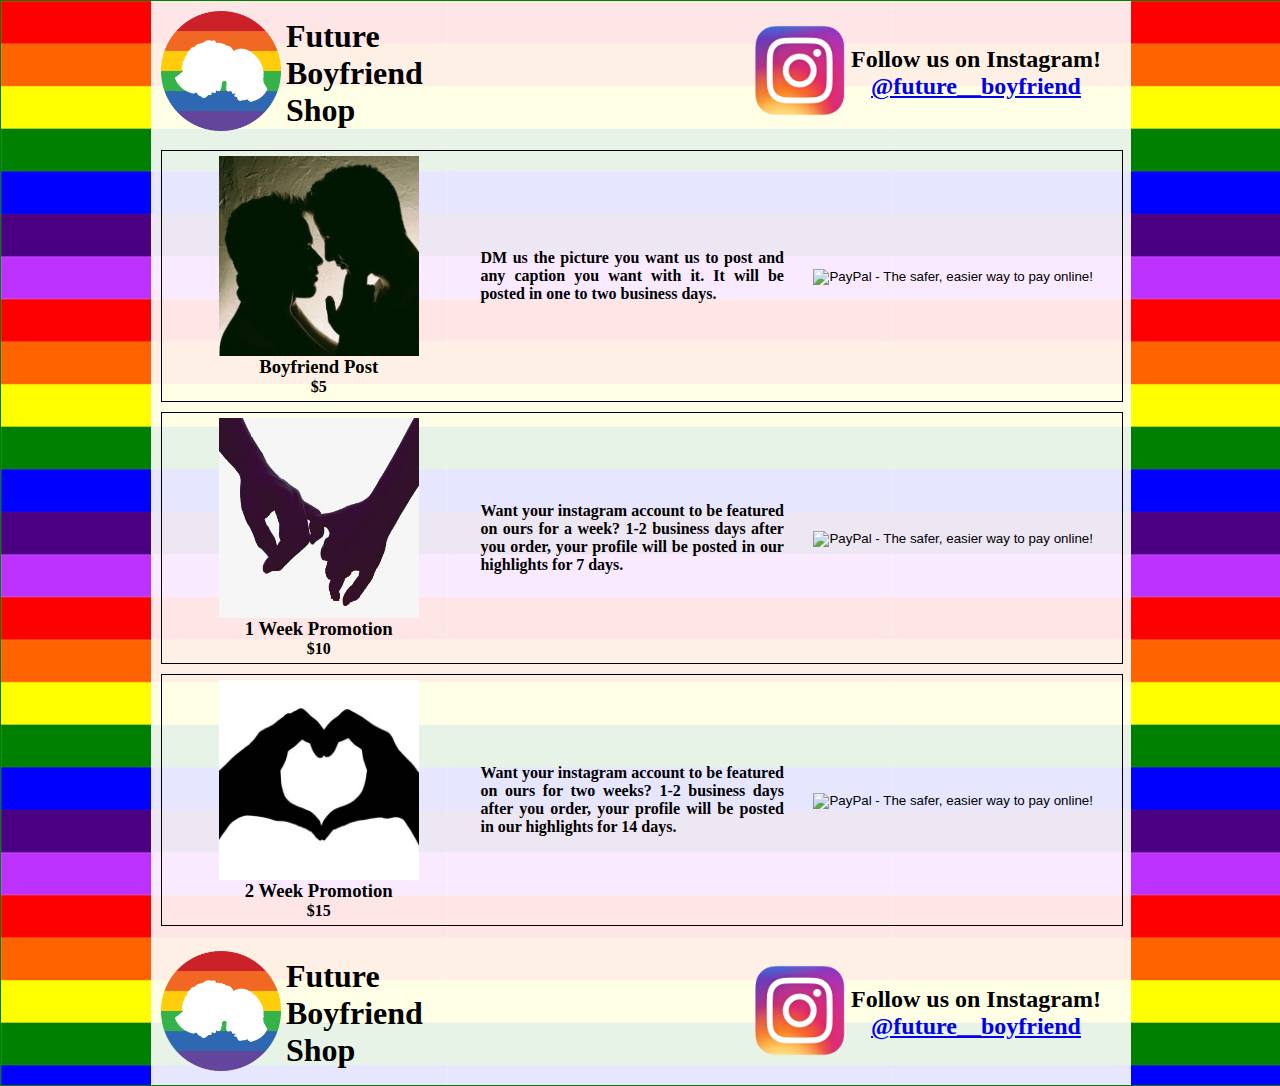
==== index.html @ 8904870a "Add files via upload" ====
<!DOCTYPE HTML>
<html>
<head>
  <meta name="viewport" content="width=device-width, initial-scale=1">
  <script src="js/jquery-3.3.1.min.js"></script>
  <script src="js/script.js"></script>
  <link href="css/style.css" rel="stylesheet" type="text/css">
</head>
<body>
  <div id="main">
    <div id="container">
      <div class="header">
        <div class="logoContainer">
          <div>
            <img id="logo" src="css/img/gaylogo1.png">
          </div>
          <div class="text">
            <h1>Future</h1>
            <h1>Boyfriend</h1>
            <h1>Shop</h1>
          </div>
        </div>
        <div class="insta">
          <div>
            <a href="https://www.instagram.com/future__boyfriend/" target="_blank"><img id="insta" src="css/img/insta.png"></a>
          </div>
          <div>
            <h2>Follow us on Instagram!</h2>
            <h2><a href="https://www.instagram.com/future__boyfriend/" target="_blank">@future__boyfriend</a></h2>
          </div>
        </div>
      </div>
      <div id="store">
        <div class="item">
          <div class="left">
            <img class="bfPost" src="css/img/BoyfriendPost.jpg">
            <h3>Boyfriend Post</h3>
            <h4>$5</h4>
          </div>
          <div class="center">
            <h4>DM us the picture you want us to post and
                any caption you want with it. It will be posted in
                one to two business days.</h4>
          </div>
          <div class="right">
            <form action="https://www.paypal.com/cgi-bin/webscr" method="post" target="_top">
            <input type="hidden" name="cmd" value="_s-xclick">
            <input type="hidden" name="hosted_button_id" value="JUU59DPKSRH52">
            <input type="image" src="https://www.paypalobjects.com/en_US/i/btn/btn_buynowCC_LG.gif" border="0" name="submit" alt="PayPal - The safer, easier way to pay online!">
            <img alt="" border="0" src="https://www.paypalobjects.com/en_US/i/scr/pixel.gif" width="1" height="1">
            </form>
          </div>
        </div>
        <div class="item">
          <div class="left">
            <img class="bfPost" src="css/img/hands.jpg">
            <h3>1 Week Promotion</h3>
            <h4>$10</h4>
          </div>
          <div class="center">
            <h4>Want your instagram account to be featured on ours
            for a week? 1-2 business days after you order, your profile will be posted in our highlights for 7 days.</h4>
          </div>
          <div class="right">
            <form action="https://www.paypal.com/cgi-bin/webscr" method="post" target="_top">
            <input type="hidden" name="cmd" value="_s-xclick">
            <input type="hidden" name="hosted_button_id" value="3KZLHXZ75WAME">
            <input type="image" src="https://www.paypalobjects.com/en_US/i/btn/btn_buynowCC_LG.gif" border="0" name="submit" alt="PayPal - The safer, easier way to pay online!">
            <img alt="" border="0" src="https://www.paypalobjects.com/en_US/i/scr/pixel.gif" width="1" height="1">
            </form>
          </div>
        </div>
        <div class="item">
          <div class="left">
            <img class="bfPost" src="css/img/heart.jpg">
            <h3>2 Week Promotion</h3>
            <h4>$15</h4>
          </div>
          <div class="center">
            <h4>Want your instagram account to be featured on ours
            for two weeks? 1-2 business days after you order, your profile will be posted in our highlights for 14 days.</h4>
          </div>
          <div class="right">
            <form action="https://www.paypal.com/cgi-bin/webscr" method="post" target="_top">
            <input type="hidden" name="cmd" value="_s-xclick">
            <input type="hidden" name="hosted_button_id" value="VEH8HWB7N42ZJ">
            <input type="image" src="https://www.paypalobjects.com/en_US/i/btn/btn_buynowCC_LG.gif" border="0" name="submit" alt="PayPal - The safer, easier way to pay online!">
            <img alt="" border="0" src="https://www.paypalobjects.com/en_US/i/scr/pixel.gif" width="1" height="1">
            </form>
          </div>
        </div>
      </div>
      <div class="header">
        <div class="logoContainer">
          <div>
            <img id="logo" src="css/img/gaylogo1.png">
          </div>
          <div class="text">
            <h1>Future</h1>
            <h1>Boyfriend</h1>
            <h1>Shop</h1>
          </div>
        </div>
        <div class="insta">
          <div>
            <a href="https://www.instagram.com/future__boyfriend/" target="_blank"><img id="insta" src="css/img/insta.png"></a>
          </div>
          <div>
            <h2>Follow us on Instagram!</h2>
            <h2><a href="https://www.instagram.com/future__boyfriend/" target="_blank">@future__boyfriend</a></h2>
          </div>
        </div>
      </div>
    </div>
  </div>
</body>
</html>
---- css/style.css ----
body {
  margin: 0px;
}

#main {
  width: 100%;
  border: 1px solid green;
  background: url("img/smallRainbow.png") repeat;
  display: flex;
  justify-content: center;
  align-items: center;
}

#mobile {
  display: none;
}

#container {
  width: 75%;
  display: flex;
  justify-content: center;
  align-items: center;
  flex-direction: column;
  padding: 10px;
  background-color: rgba(255, 255, 255, 0.90);
  height: 100%;
}

#logo {
  width: 120px;
  height: 120px;
}

#insta {
  width:100px;
  height:100px;
}

#store {
  margin-top: 30px;
  margin: 10px;
  width: 100%;
  padding: 5px;
}

.bfPost {
  width: 200px;
  height: 200px;
}

.header {
  display: flex;
  flex-direction: row;
  justify-content: space-between;
  align-items: center;
  width: 100%;
}

.logoContainer {
  display: flex;
  justify-content: left;
  align-items: center;
}

.text {
  display: flex;
  flex-direction: column;
  font-family: "Arial Black";
}

.text h1 {
  margin: 0;
  margin-left: 5px;
}

.insta {
  display: flex;
  justify-content: center;
  align-items: center;
  margin-right: 20px;
}

.insta div {
  display: flex;
  flex-direction: column;
  justify-content: center;
  align-items: center;
}

.insta div h2 {
  margin: 0;
}

.item {
  width: 99%;
  border: 1px solid black;
  display: flex;
  justify-content: space-around;
  align-items: center;
  flex-direction: row;
  padding: 5px;
  margin-bottom: 10px;
}

.left, .center, .right {
  width: 33%;
  margin: 10px;
}

.left {
  display: flex;
  flex-direction: column;
  justify-content: center;
  align-items: center;
  margin:0;
  text-align: center;
}

.center {
  display: flex;
  text-align: justify;
}

.right {
  display: flex;
  justify-content: center;
  align-items: center;
}

h1, h2, h3, h4 {
  margin: 0;
}

@media (max-width: 815px) {
  #mobile {display: none;}
  #desktop {display: flex;}
  .header {
    flex-direction: column;
  }
  .bfPost {
    width:100px;
    height:100px;
  }

  .center {
    text-align: center;
  }
}

@media (max-width: 570px) {
  #mobile {display: none;}
  #desktop {display: flex;}
  .item {
    flex-direction: column;
  }
}

@media (max-width: 430px) {
  #mobile {display: none;}
  #desktop {display: flex;}
  #logo {
    width: 70px;
    height: 70px;
  }
  #insta {
    width: 50px;
    height: 50px;
  }
  h1 {
    font-size: 18px;
  }
  h2 {
    font-size: 16px;
  }
}

@media (max-width: 320px) {
}
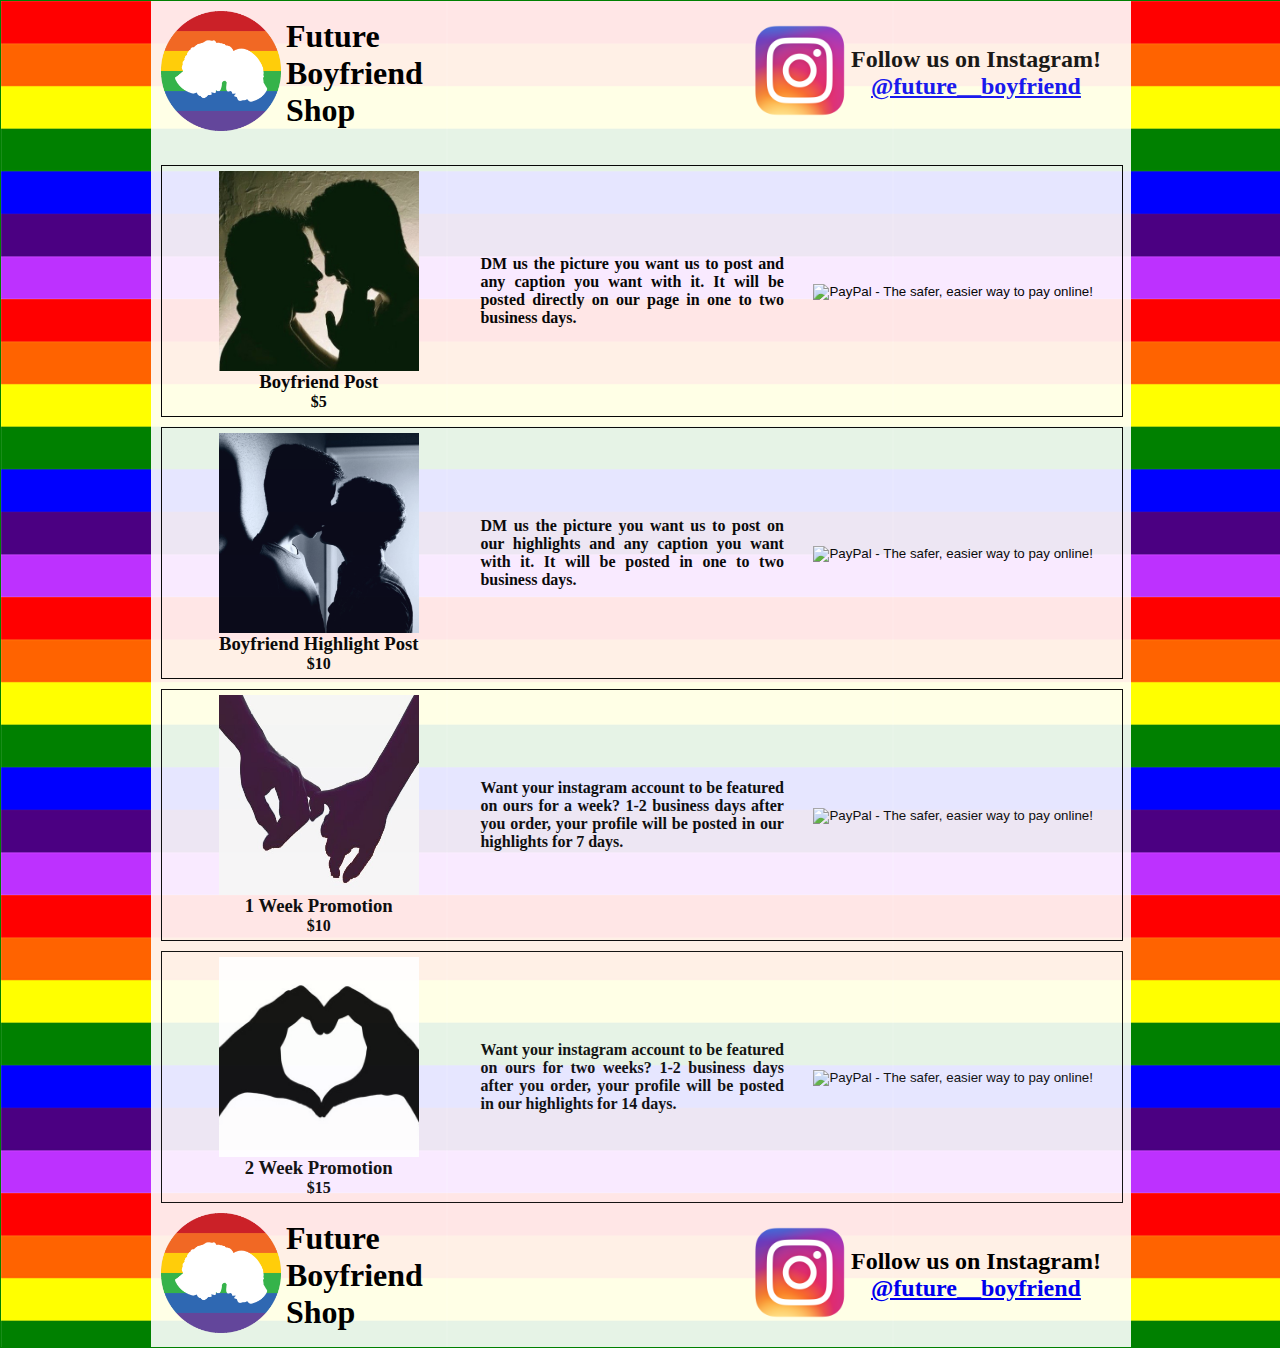
==== commit afd9d540: "Add files via upload" ====
--- a/index.html
+++ b/index.html
@@ -12,9 +12,9 @@
       <div class="header">
         <div class="logoContainer">
           <div>
-            <img id="logo" src="css/img/gaylogo1.png">
+            <img id="logo" class="hidden" src="css/img/gaylogo1.png">
           </div>
-          <div class="text">
+          <div class="text hidden">
             <h1>Future</h1>
             <h1>Boyfriend</h1>
             <h1>Shop</h1>
@@ -22,16 +22,16 @@
         </div>
         <div class="insta">
           <div>
-            <a href="https://www.instagram.com/future__boyfriend/" target="_blank"><img id="insta" src="css/img/insta.png"></a>
+            <a href="https://www.instagram.com/future__boyfriend/" target="_blank"><img id="insta" class="hidden" src="css/img/insta.png"></a>
           </div>
           <div>
-            <h2>Follow us on Instagram!</h2>
-            <h2><a href="https://www.instagram.com/future__boyfriend/" target="_blank">@future__boyfriend</a></h2>
+            <h2 id="follow" class="hidden">Follow us on Instagram!<br>
+              <a href="https://www.instagram.com/future__boyfriend/" target="_blank">@future__boyfriend</a></h2>
           </div>
         </div>
       </div>
       <div id="store">
-        <div class="item">
+        <div class="item a">
           <div class="left">
             <img class="bfPost" src="css/img/BoyfriendPost.jpg">
             <h3>Boyfriend Post</h3>
@@ -39,11 +39,11 @@
           </div>
           <div class="center">
             <h4>DM us the picture you want us to post and
-                any caption you want with it. It will be posted in
+                any caption you want with it. It will be posted directly on our page in
                 one to two business days.</h4>
           </div>
           <div class="right">
-            <form action="https://www.paypal.com/cgi-bin/webscr" method="post" target="_top">
+            <form id="a" action="https://www.paypal.com/cgi-bin/webscr" method="post" target="_top _blank">
             <input type="hidden" name="cmd" value="_s-xclick">
             <input type="hidden" name="hosted_button_id" value="JUU59DPKSRH52">
             <input type="image" src="https://www.paypalobjects.com/en_US/i/btn/btn_buynowCC_LG.gif" border="0" name="submit" alt="PayPal - The safer, easier way to pay online!">
@@ -51,7 +51,27 @@
             </form>
           </div>
         </div>
-        <div class="item">
+        <div class="item b">
+          <div class="left">
+            <img class="bfPost" src="css/img/BoyfriendHighlight.jpg">
+            <h3>Boyfriend Highlight Post</h3>
+            <h4>$10</h4>
+          </div>
+          <div class="center">
+            <h4>DM us the picture you want us to post on our highlights and
+                any caption you want with it. It will be posted in
+                one to two business days.</h4>
+          </div>
+          <div class="right">
+            <form id="b" action="https://www.paypal.com/cgi-bin/webscr" method="post" target="_top _blank">
+              <input type="hidden" name="cmd" value="_s-xclick">
+              <input type="hidden" name="hosted_button_id" value="PYPCPW6UT5YUL">
+              <input type="image" src="https://www.paypalobjects.com/en_US/i/btn/btn_buynowCC_LG.gif" border="0" name="submit" alt="PayPal - The safer, easier way to pay online!">
+              <img alt="" border="0" src="https://www.paypalobjects.com/en_US/i/scr/pixel.gif" width="1" height="1">
+            </form>
+          </div>
+        </div>
+        <div class="item c">
           <div class="left">
             <img class="bfPost" src="css/img/hands.jpg">
             <h3>1 Week Promotion</h3>
@@ -62,7 +82,7 @@
             for a week? 1-2 business days after you order, your profile will be posted in our highlights for 7 days.</h4>
           </div>
           <div class="right">
-            <form action="https://www.paypal.com/cgi-bin/webscr" method="post" target="_top">
+            <form id="c" action="https://www.paypal.com/cgi-bin/webscr" method="post" target="_top _blank">
             <input type="hidden" name="cmd" value="_s-xclick">
             <input type="hidden" name="hosted_button_id" value="3KZLHXZ75WAME">
             <input type="image" src="https://www.paypalobjects.com/en_US/i/btn/btn_buynowCC_LG.gif" border="0" name="submit" alt="PayPal - The safer, easier way to pay online!">
@@ -70,7 +90,7 @@
             </form>
           </div>
         </div>
-        <div class="item">
+        <div class="item d">
           <div class="left">
             <img class="bfPost" src="css/img/heart.jpg">
             <h3>2 Week Promotion</h3>
@@ -81,7 +101,7 @@
             for two weeks? 1-2 business days after you order, your profile will be posted in our highlights for 14 days.</h4>
           </div>
           <div class="right">
-            <form action="https://www.paypal.com/cgi-bin/webscr" method="post" target="_top">
+            <form id="d" action="https://www.paypal.com/cgi-bin/webscr" method="post" target="_top _blank">
             <input type="hidden" name="cmd" value="_s-xclick">
             <input type="hidden" name="hosted_button_id" value="VEH8HWB7N42ZJ">
             <input type="image" src="https://www.paypalobjects.com/en_US/i/btn/btn_buynowCC_LG.gif" border="0" name="submit" alt="PayPal - The safer, easier way to pay online!">
--- a/css/style.css
+++ b/css/style.css
@@ -38,9 +38,11 @@
 
 #store {
   margin-top: 30px;
-  margin: 10px;
   width: 100%;
-  padding: 5px;
+}
+
+#follow {
+  text-align: center;
 }
 
 .bfPost {
@@ -127,6 +129,10 @@
   align-items: center;
 }
 
+.hidden {
+  display: none;
+}
+
 h1, h2, h3, h4 {
   margin: 0;
 }
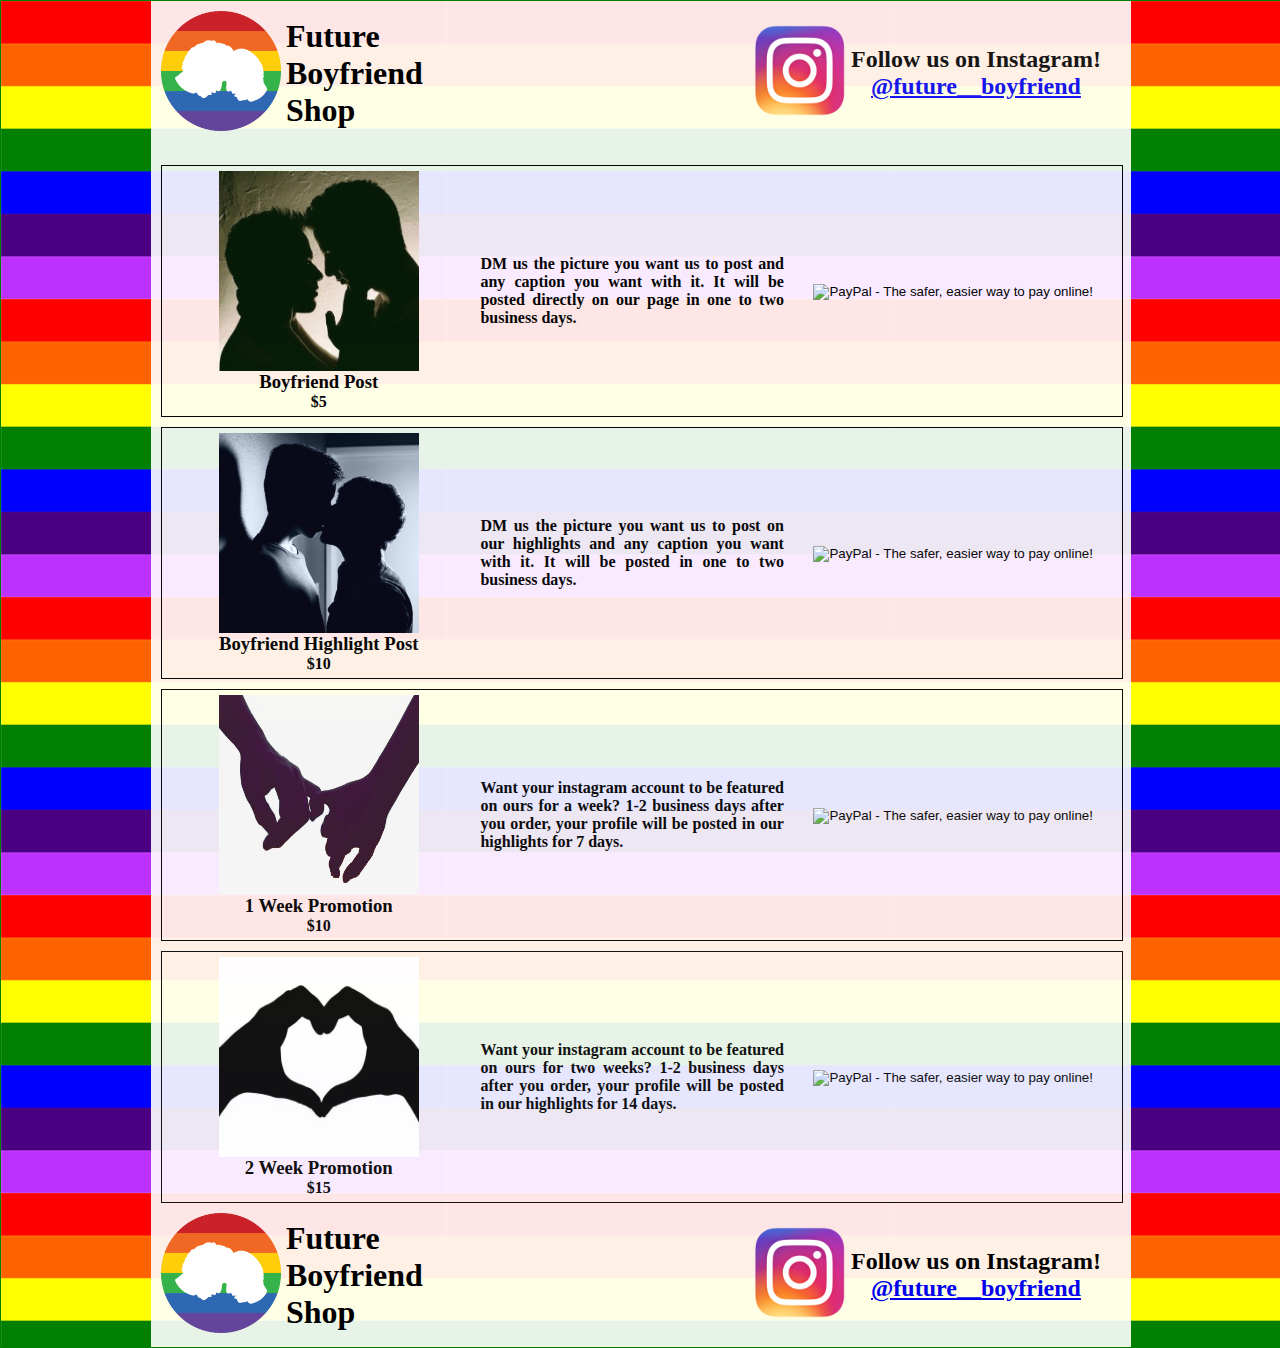
==== commit 5f8da06e: "Add files via upload" ====
--- a/index.html
+++ b/index.html
@@ -43,12 +43,19 @@
                 one to two business days.</h4>
           </div>
           <div class="right">
-            <form id="a" action="https://www.paypal.com/cgi-bin/webscr" method="post" target="_top _blank">
-            <input type="hidden" name="cmd" value="_s-xclick">
-            <input type="hidden" name="hosted_button_id" value="JUU59DPKSRH52">
-            <input type="image" src="https://www.paypalobjects.com/en_US/i/btn/btn_buynowCC_LG.gif" border="0" name="submit" alt="PayPal - The safer, easier way to pay online!">
-            <img alt="" border="0" src="https://www.paypalobjects.com/en_US/i/scr/pixel.gif" width="1" height="1">
-            </form>
+            <div class="other">
+              <form id="a" action="https://www.paypal.com/cgi-bin/webscr" method="post" target="_top _blank">
+              <input type="hidden" name="cmd" value="_s-xclick">
+              <input type="hidden" name="hosted_button_id" value="JUU59DPKSRH52">
+              <input type="image" src="https://www.paypalobjects.com/en_US/i/btn/btn_buynowCC_LG.gif" border="0" name="submit" alt="PayPal - The safer, easier way to pay online!">
+              <img alt="" border="0" src="https://www.paypalobjects.com/en_US/i/scr/pixel.gif" width="1" height="1">
+              </form>
+            </div>
+            <div class="safari hidden">
+              <a href="https://www.paypal.com/cgi-bin/webscr?cmd=_s-xclick&hosted_button_id=JUU59DPKSRH52" target="_blank">
+                <img src="https://www.paypalobjects.com/en_US/i/btn/btn_buynowCC_LG.gif" border="0" alt="PayPal - The safer, easier way to pay online!">
+              </a>
+            </div>
           </div>
         </div>
         <div class="item b">
@@ -69,6 +76,8 @@
               <input type="image" src="https://www.paypalobjects.com/en_US/i/btn/btn_buynowCC_LG.gif" border="0" name="submit" alt="PayPal - The safer, easier way to pay online!">
               <img alt="" border="0" src="https://www.paypalobjects.com/en_US/i/scr/pixel.gif" width="1" height="1">
             </form>
+            <div class="safari hidden">
+            </div>
           </div>
         </div>
         <div class="item c">
@@ -88,6 +97,8 @@
             <input type="image" src="https://www.paypalobjects.com/en_US/i/btn/btn_buynowCC_LG.gif" border="0" name="submit" alt="PayPal - The safer, easier way to pay online!">
             <img alt="" border="0" src="https://www.paypalobjects.com/en_US/i/scr/pixel.gif" width="1" height="1">
             </form>
+            <div class="safari hidden">
+            </div>
           </div>
         </div>
         <div class="item d">
@@ -107,6 +118,8 @@
             <input type="image" src="https://www.paypalobjects.com/en_US/i/btn/btn_buynowCC_LG.gif" border="0" name="submit" alt="PayPal - The safer, easier way to pay online!">
             <img alt="" border="0" src="https://www.paypalobjects.com/en_US/i/scr/pixel.gif" width="1" height="1">
             </form>
+            <div class="safari hidden">
+            </div>
           </div>
         </div>
       </div>
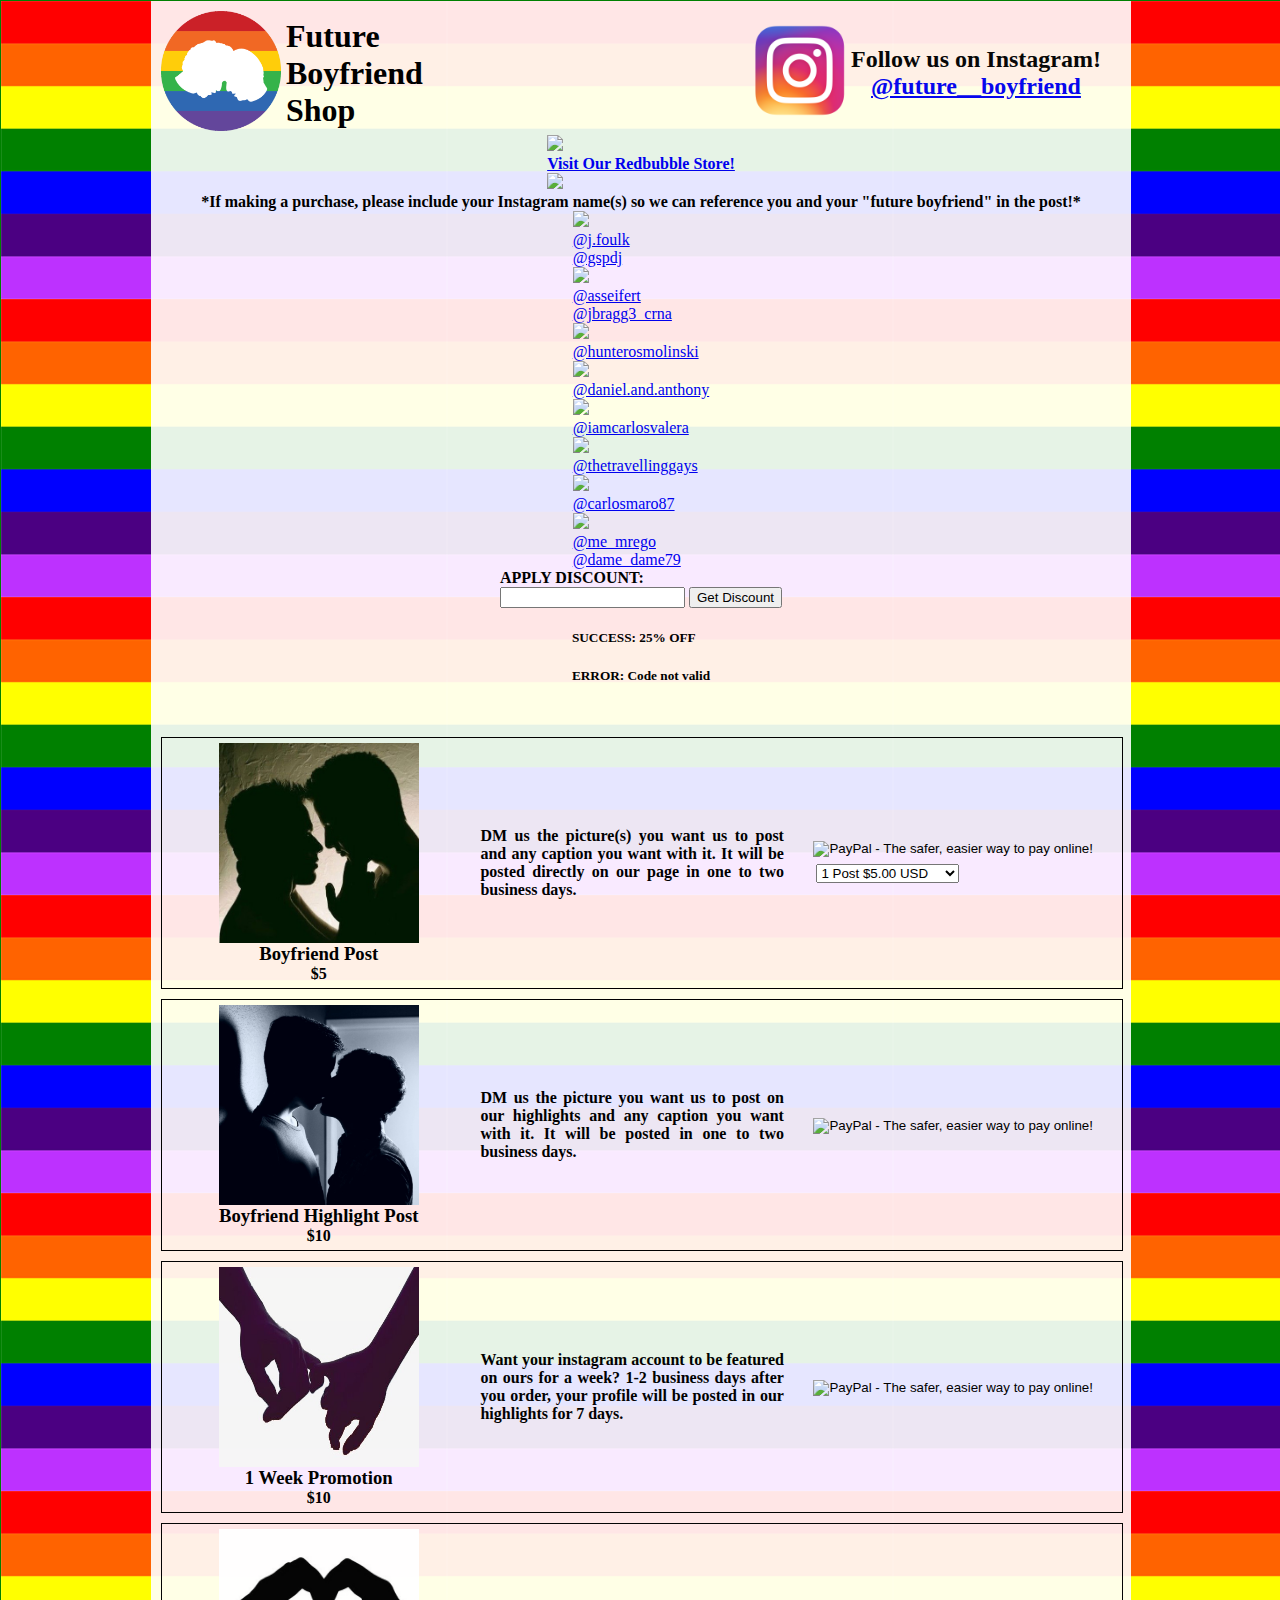
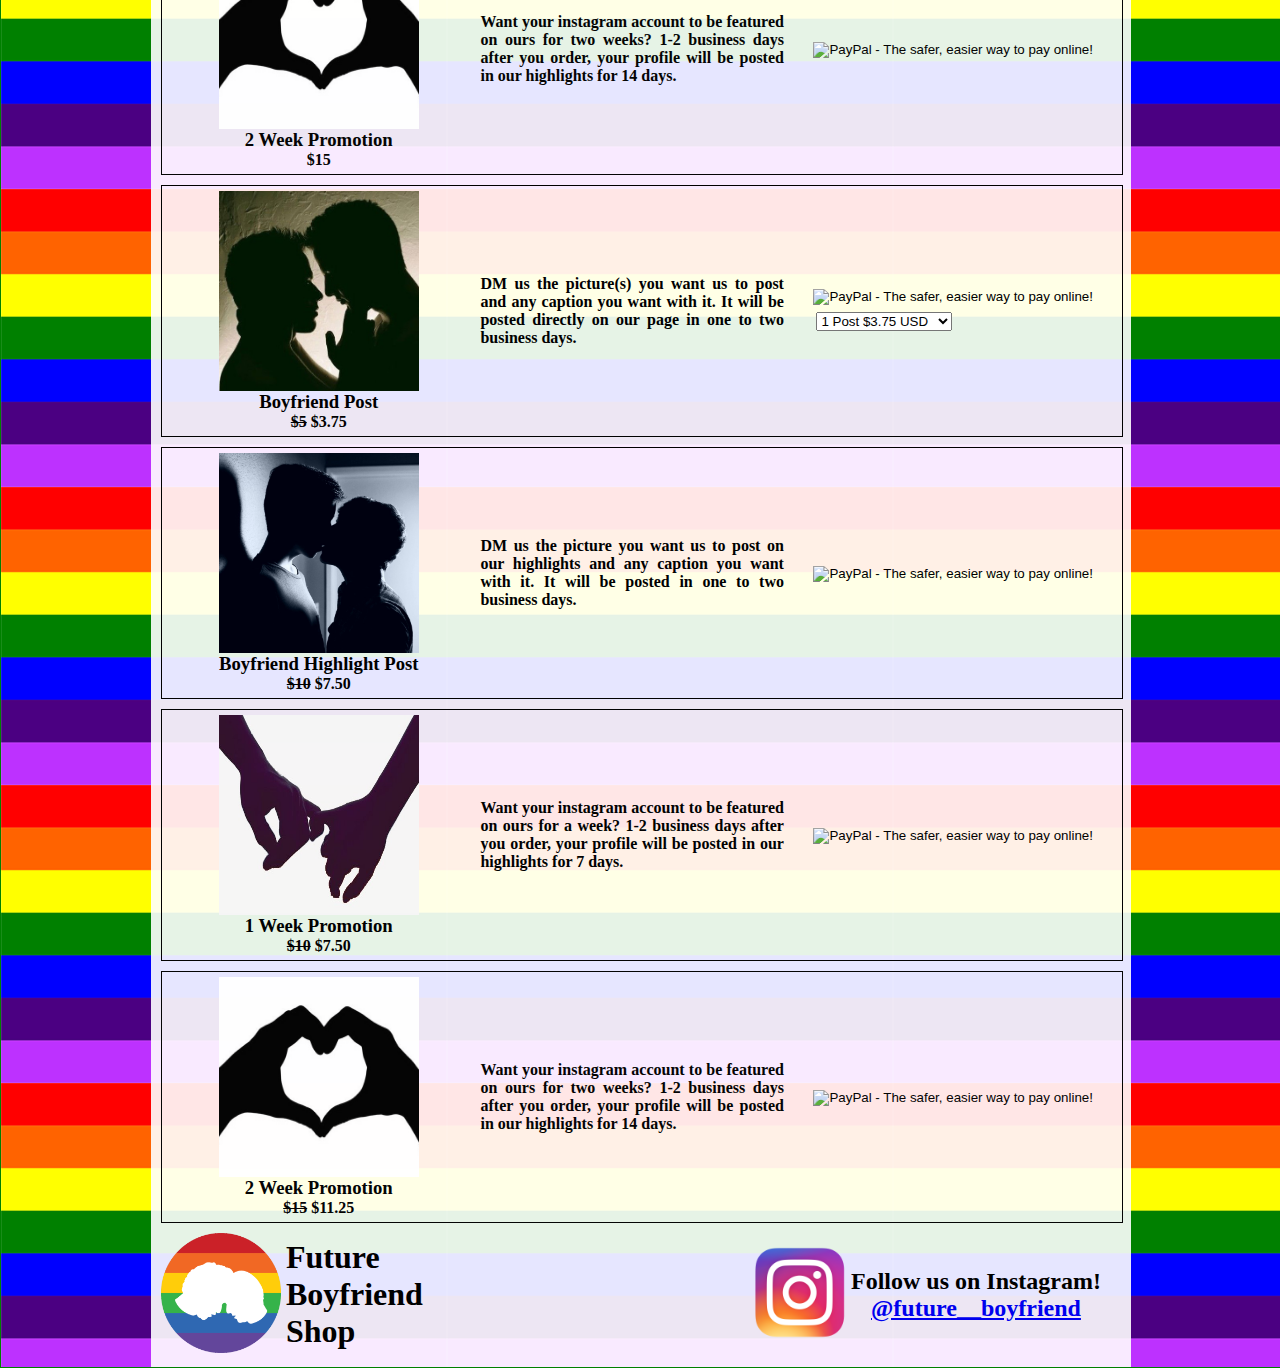
==== commit 6cd9f0eb: "Add files via upload" ====
--- a/index.html
+++ b/index.html
@@ -2,9 +2,14 @@
 <html>
 <head>
   <meta name="viewport" content="width=device-width, initial-scale=1">
+  <link rel="stylesheet" type="text/css" href="js/slick-1.8.1/slick/slick.css">
+  <link rel="stylesheet" type="text/css" href="js/slick-1.8.1/slick/slick-theme.css">
+  <link href="css/style.css" rel="stylesheet" type="text/css">
+  <link rel="icon" href="css/img/gaylogo1.png">
   <script src="js/jquery-3.3.1.min.js"></script>
+  <script src="js/slick-1.8.1/slick/slick.min.js"></script>
   <script src="js/script.js"></script>
-  <link href="css/style.css" rel="stylesheet" type="text/css">
+  <title>Future Boyfriend Shop</title>
 </head>
 <body>
   <div id="main">
@@ -30,32 +35,114 @@
           </div>
         </div>
       </div>
-      <div id="store">
+	  <div id="redbubble">
+		<a href="https://www.redbubble.com/people/FutureBoyfriend/shop" target="_blank">
+		<img class="redbubbleLogo" src="css/img/redbubble.png">
+		<h4 class="rainbow">Visit Our Redbubble Store!</h4>
+		<img class="redbubbleLogo" src="css/img/redbubble.png">
+		</a>
+	  </div>
+	  <div id="mobile">
+        <h4>If you're on Safari and the links aren't working</h4>
+        <h4><a class="rainbow" href="safari.html">CLICK HERE</a></h4>
+      </div>
+	  <div id="disclaimer">
+		<h4>*If making a purchase, please include your Instagram name(s) so we can reference you and your "future boyfriend" in the post!*</h4>
+	  </div>
+
+	  <div class="gay_carousel">
+		<div class="entry">
+			<img src="css/img/gay1.PNG">
+			<div>
+				<a href="https://www.instagram.com/j.foulk" target="_blank">@j.foulk</a>
+				<br>
+				<a href="https://www.instagram.com/gspdj" target="_blank">@gspdj</a>
+			</div>
+		</div>
+		<div class="entry">
+			<img src="css/img/gay2.PNG">
+			<div>
+				<a href="https://www.instagram.com/asseifert" target="_blank">@asseifert</a>
+				<br>
+				<a href="https://www.instagram.com/jbragg3_crna" target="_blank">@jbragg3_crna</a>
+			</div>
+		</div>
+		<div class="entry">
+			<img src="css/img/gay3.PNG">
+			<div>
+				<a href="https://www.instagram.com/hunterosmolinski" target="_blank">@hunterosmolinski</a>
+			</div>
+		</div>
+		<div class="entry">
+			<img src="css/img/gay5.PNG">
+			<div>
+				<a href="https://www.instagram.com/daniel.and.anthony" target="_blank">@daniel.and.anthony</a>
+			</div>
+		</div>
+		<div class="entry">
+			<img src="css/img/gay6.PNG">
+			<div>
+				<a href="https://www.instagram.com/iamcarlosvalera" target="_blank">@iamcarlosvalera</a>
+			</div>
+		</div>
+		<div class="entry">
+			<img src="css/img/gay7.PNG">
+			<div>
+				<a href="https://www.instagram.com/thetravellinggays" target="_blank">@thetravellinggays</a>
+			</div>
+		</div>
+		<div class="entry">
+			<img src="css/img/gay8.PNG">
+			<div>
+				<a href="https://www.instagram.com/carlosmaro87" target="_blank">@carlosmaro87</a>
+			</div>
+		</div>
+		<div class="entry">
+			<img src="css/img/gay9.PNG">
+			<div>
+				<a href="https://www.instagram.com/me_mrego" target="_blank">@me_mrego</a>
+				<br>
+				<a href="https://www.instagram.com/dame_dame79" target="_blank">@dame_dame79</a>
+			</div>
+		</div>
+	  </div>
+
+	  <div id="discountDiv">
+		  <h4>APPLY DISCOUNT:</h4>
+		  <input id="discount"></input>
+		  <button id="discountButton">Get Discount</button>
+	  </div>
+	  <div id="successCode">
+		<h5 id="success">SUCCESS: 25% OFF</h5>
+		<h5 id="error">ERROR: Code not valid</h5>
+	  </div>
+
+	  <div id="store">
         <div class="item a">
           <div class="left">
             <img class="bfPost" src="css/img/BoyfriendPost.jpg">
             <h3>Boyfriend Post</h3>
-            <h4>$5</h4>
-          </div>
-          <div class="center">
-            <h4>DM us the picture you want us to post and
+            <h4 id="postPrice">$5</h4>
+          </div>
+          <div class="center">
+            <h4>DM us the picture(s) you want us to post and
                 any caption you want with it. It will be posted directly on our page in
                 one to two business days.</h4>
           </div>
           <div class="right">
-            <div class="other">
-              <form id="a" action="https://www.paypal.com/cgi-bin/webscr" method="post" target="_top _blank">
-              <input type="hidden" name="cmd" value="_s-xclick">
-              <input type="hidden" name="hosted_button_id" value="JUU59DPKSRH52">
-              <input type="image" src="https://www.paypalobjects.com/en_US/i/btn/btn_buynowCC_LG.gif" border="0" name="submit" alt="PayPal - The safer, easier way to pay online!">
-              <img alt="" border="0" src="https://www.paypalobjects.com/en_US/i/scr/pixel.gif" width="1" height="1">
-              </form>
-            </div>
-            <div class="safari hidden">
-              <a href="https://www.paypal.com/cgi-bin/webscr?cmd=_s-xclick&hosted_button_id=JUU59DPKSRH52" target="_blank">
-                <img src="https://www.paypalobjects.com/en_US/i/btn/btn_buynowCC_LG.gif" border="0" alt="PayPal - The safer, easier way to pay online!">
-              </a>
-            </div>
+            <form action="https://www.paypal.com/cgi-bin/webscr" method="post" target="_top">
+				<input type="hidden" name="cmd" value="_s-xclick">
+				<input type="hidden" name="hosted_button_id" value="6M3QUA4G8E9NJ">
+				<input type="hidden" name="currency_code" value="USD">
+				<input type="image" src="https://www.paypalobjects.com/en_US/i/btn/btn_buynowCC_LG.gif" border="0" name="submit" alt="PayPal - The safer, easier way to pay online!">
+				<img alt="" border="0" src="https://www.paypalobjects.com/en_US/i/scr/pixel.gif" width="1" height="1">
+				<table>
+				<tr><td><input type="hidden"  name="on0" value="Options"></td></tr><tr><td><select id="postDropdown" class="dropdown" name="os0">
+					<option value="1 Post">1 Post $5.00 USD</option>
+					<option value="3 Posts">3 Posts $12.00 USD</option>
+				</select> </td></tr>
+				</table>
+			</form>
           </div>
         </div>
         <div class="item b">
@@ -70,14 +157,12 @@
                 one to two business days.</h4>
           </div>
           <div class="right">
-            <form id="b" action="https://www.paypal.com/cgi-bin/webscr" method="post" target="_top _blank">
-              <input type="hidden" name="cmd" value="_s-xclick">
-              <input type="hidden" name="hosted_button_id" value="PYPCPW6UT5YUL">
-              <input type="image" src="https://www.paypalobjects.com/en_US/i/btn/btn_buynowCC_LG.gif" border="0" name="submit" alt="PayPal - The safer, easier way to pay online!">
-              <img alt="" border="0" src="https://www.paypalobjects.com/en_US/i/scr/pixel.gif" width="1" height="1">
-            </form>
-            <div class="safari hidden">
-            </div>
+            <form action="https://www.paypal.com/cgi-bin/webscr" method="post" target="_top">
+				<input type="hidden" name="cmd" value="_s-xclick">
+				<input type="hidden" name="hosted_button_id" value="PYPCPW6UT5YUL">
+				<input type="image" src="https://www.paypalobjects.com/en_US/i/btn/btn_buynowCC_LG.gif" border="0" name="submit" alt="PayPal - The safer, easier way to pay online!">
+				<img alt="" border="0" src="https://www.paypalobjects.com/en_US/i/scr/pixel.gif" width="1" height="1">
+			</form>
           </div>
         </div>
         <div class="item c">
@@ -91,14 +176,12 @@
             for a week? 1-2 business days after you order, your profile will be posted in our highlights for 7 days.</h4>
           </div>
           <div class="right">
-            <form id="c" action="https://www.paypal.com/cgi-bin/webscr" method="post" target="_top _blank">
-            <input type="hidden" name="cmd" value="_s-xclick">
-            <input type="hidden" name="hosted_button_id" value="3KZLHXZ75WAME">
-            <input type="image" src="https://www.paypalobjects.com/en_US/i/btn/btn_buynowCC_LG.gif" border="0" name="submit" alt="PayPal - The safer, easier way to pay online!">
-            <img alt="" border="0" src="https://www.paypalobjects.com/en_US/i/scr/pixel.gif" width="1" height="1">
-            </form>
-            <div class="safari hidden">
-            </div>
+            <form action="https://www.paypal.com/cgi-bin/webscr" method="post" target="_top">
+				<input type="hidden" name="cmd" value="_s-xclick">
+				<input type="hidden" name="hosted_button_id" value="3KZLHXZ75WAME">
+				<input type="image" src="https://www.paypalobjects.com/en_US/i/btn/btn_buynowCC_LG.gif" border="0" name="submit" alt="PayPal - The safer, easier way to pay online!">
+				<img alt="" border="0" src="https://www.paypalobjects.com/en_US/i/scr/pixel.gif" width="1" height="1">
+			</form>
           </div>
         </div>
         <div class="item d">
@@ -118,11 +201,151 @@
             <input type="image" src="https://www.paypalobjects.com/en_US/i/btn/btn_buynowCC_LG.gif" border="0" name="submit" alt="PayPal - The safer, easier way to pay online!">
             <img alt="" border="0" src="https://www.paypalobjects.com/en_US/i/scr/pixel.gif" width="1" height="1">
             </form>
-            <div class="safari hidden">
-            </div>
-          </div>
-        </div>
-      </div>
+          </div>
+        </div>
+		<div class="item e">
+          <div class="left">
+            <img class="bfPost" src="css/img/gaylogo1.png">
+            <h3>Instagram Account Takeover!</h3>
+            <h4 id="accountPrice">$20</h4>
+          </div>
+          <div class="center">
+            <h4>You get to takeover our account! We will post whatever you want (and only you) for one, three, or five days!</h4>
+          </div>
+          <div class="right">
+            <form action="https://www.paypal.com/cgi-bin/webscr" method="post" target="_top">
+			<input type="hidden" name="cmd" value="_s-xclick">
+			<input type="hidden" name="hosted_button_id" value="ZV5USGPY7FKN2">
+			<input type="hidden" name="currency_code" value="USD">
+			<input type="image" src="https://www.paypalobjects.com/en_US/i/btn/btn_buynowCC_LG.gif" border="0" name="submit" alt="PayPal - The safer, easier way to pay online!">
+			<img alt="" border="0" src="https://www.paypalobjects.com/en_US/i/scr/pixel.gif" width="1" height="1">
+			<table>
+			<tr><td><input type="hidden" name="on0" value="opts"></td></tr><tr><td><select name="os0" id="accountDropdown" class="dropdown">
+				<option value="1 Day">1 Day $20.00 USD</option>
+				<option value="3 Days">3 Days $45.00 USD</option>
+				<option value="5 Days">5 Days $60.00 USD</option>
+			</select> </td></tr>
+			</table>
+			</form>
+          </div>
+        </div>
+      </div>
+
+	  <div id="discountStore">
+        <div class="item a">
+          <div class="left">
+            <img class="bfPost" src="css/img/BoyfriendPost.jpg">
+            <h3>Boyfriend Post</h3>
+            <h4 id="postDiscountPrice"><strike id="strikePrice">$5</strike> $3.75</h4>
+          </div>
+          <div class="center">
+            <h4>DM us the picture(s) you want us to post and
+                any caption you want with it. It will be posted directly on our page in
+                one to two business days.</h4>
+          </div>
+          <div class="right">
+            <form action="https://www.paypal.com/cgi-bin/webscr" method="post" target="_top">
+				<input type="hidden" name="cmd" value="_s-xclick">
+				<input type="hidden" name="hosted_button_id" value="KRY8F28BUHRBL">
+				<input type="hidden" name="currency_code" value="USD">
+				<input type="image" src="https://www.paypalobjects.com/en_US/i/btn/btn_buynowCC_LG.gif" border="0" name="submit" alt="PayPal - The safer, easier way to pay online!">
+				<img alt="" border="0" src="https://www.paypalobjects.com/en_US/i/scr/pixel.gif" width="1" height="1">
+				<table>
+				<tr><td><input type="hidden" name="on0" value="options"></td></tr><tr><td>
+				<select class="dropdown" id="discountDropdown" name="os0">
+					<option value="1 Post">1 Post $3.75 USD</option>
+					<option value="3 Posts">3 Posts $9.00 USD</option>
+				</select> </td></tr>
+				</table>
+			</form>
+          </div>
+        </div>
+        <div class="item b">
+          <div class="left">
+            <img class="bfPost" src="css/img/BoyfriendHighlight.jpg">
+            <h3>Boyfriend Highlight Post</h3>
+            <h4><strike>$10</strike> $7.50</h4>
+          </div>
+          <div class="center">
+            <h4>DM us the picture you want us to post on our highlights and
+                any caption you want with it. It will be posted in
+                one to two business days.</h4>
+          </div>
+          <div class="right">
+            <form action="https://www.paypal.com/cgi-bin/webscr" method="post" target="_top">
+				<input type="hidden" name="cmd" value="_s-xclick">
+				<input type="hidden" name="hosted_button_id" value="MAQQTWQAUJVRN">
+				<input type="image" src="https://www.paypalobjects.com/en_US/i/btn/btn_buynowCC_LG.gif" border="0" name="submit" alt="PayPal - The safer, easier way to pay online!">
+				<img alt="" border="0" src="https://www.paypalobjects.com/en_US/i/scr/pixel.gif" width="1" height="1">
+			</form>
+          </div>
+        </div>
+        <div class="item c">
+          <div class="left">
+            <img class="bfPost" src="css/img/hands.jpg">
+            <h3>1 Week Promotion</h3>
+            <h4><strike>$10</strike> $7.50</h4>
+          </div>
+          <div class="center">
+            <h4>Want your instagram account to be featured on ours
+            for a week? 1-2 business days after you order, your profile will be posted in our highlights for 7 days.</h4>
+          </div>
+          <div class="right">
+            <form action="https://www.paypal.com/cgi-bin/webscr" method="post" target="_top">
+				<input type="hidden" name="cmd" value="_s-xclick">
+				<input type="hidden" name="hosted_button_id" value="WGWQSML3ELRVL">
+				<input type="image" src="https://www.paypalobjects.com/en_US/i/btn/btn_buynowCC_LG.gif" border="0" name="submit" alt="PayPal - The safer, easier way to pay online!">
+				<img alt="" border="0" src="https://www.paypalobjects.com/en_US/i/scr/pixel.gif" width="1" height="1">
+			</form>
+          </div>
+        </div>
+        <div class="item d">
+          <div class="left">
+            <img class="bfPost" src="css/img/heart.jpg">
+            <h3>2 Week Promotion</h3>
+            <h4><strike>$15</strike> $11.25</h4>
+          </div>
+          <div class="center">
+            <h4>Want your instagram account to be featured on ours
+            for two weeks? 1-2 business days after you order, your profile will be posted in our highlights for 14 days.</h4>
+          </div>
+          <div class="right">
+            <form action="https://www.paypal.com/cgi-bin/webscr" method="post" target="_top">
+				<input type="hidden" name="cmd" value="_s-xclick">
+				<input type="hidden" name="hosted_button_id" value="WCBDVK6SPV472">
+				<input type="image" src="https://www.paypalobjects.com/en_US/i/btn/btn_buynowCC_LG.gif" border="0" name="submit" alt="PayPal - The safer, easier way to pay online!">
+				<img alt="" border="0" src="https://www.paypalobjects.com/en_US/i/scr/pixel.gif" width="1" height="1">
+			</form>
+          </div>
+        </div>
+		<div class="item e">
+          <div class="left">
+            <img class="bfPost" src="css/img/gaylogo1.png">
+            <h3>Instagram Account Takeover!</h3>
+            <h4 id="accountDiscountPrice"><strike>$20</strike> $16</h4>
+          </div>
+          <div class="center">
+            <h4>You get to log into our account and post what you want (as long as it is approved by us) for three or five days!</h4>
+          </div>
+          <div class="right">
+            <form action="https://www.paypal.com/cgi-bin/webscr" method="post" target="_top">
+			<input type="hidden" name="cmd" value="_s-xclick">
+			<input type="hidden" name="hosted_button_id" value="HTJREZUR6J47L">
+			<input type="hidden" name="currency_code" value="USD">
+			<input type="image" src="https://www.paypalobjects.com/en_US/i/btn/btn_buynowCC_LG.gif" border="0" name="submit" alt="PayPal - The safer, easier way to pay online!">
+			<img alt="" border="0" src="https://www.paypalobjects.com/en_US/i/scr/pixel.gif" width="1" height="1">
+			<table>
+			<tr><td><input type="hidden" name="on0" value="opt"></td></tr><tr><td><select name="os0" id="accountDiscountDropdown" class="dropdown">
+				<option value="1 Day">1 Day $16.00 USD</option>
+				<option value="3 Days">3 Days $36.00 USD</option>
+				<option value="5 Days">5 Days $48.00 USD</option>
+			</select> </td></tr>
+			</table>
+			</form>
+          </div>
+        </div>
+      </div>
+
       <div class="header">
         <div class="logoContainer">
           <div>
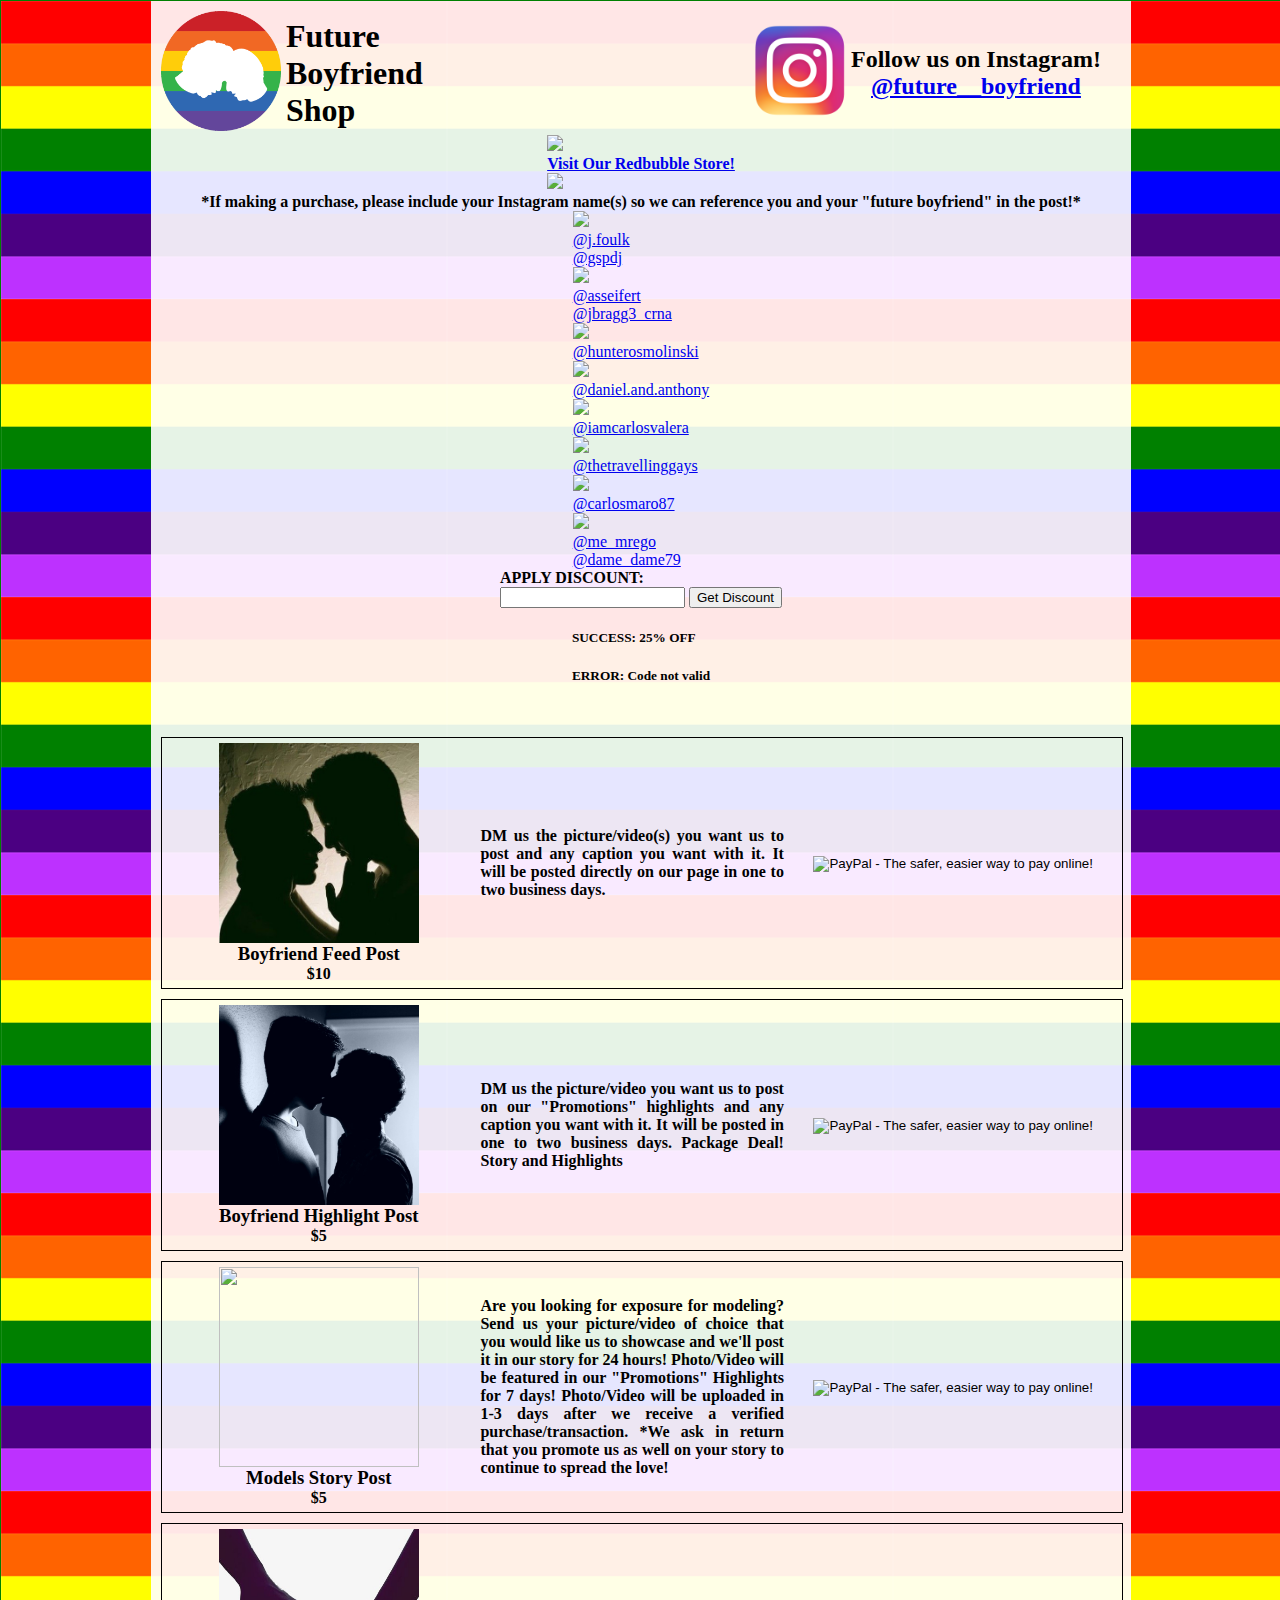
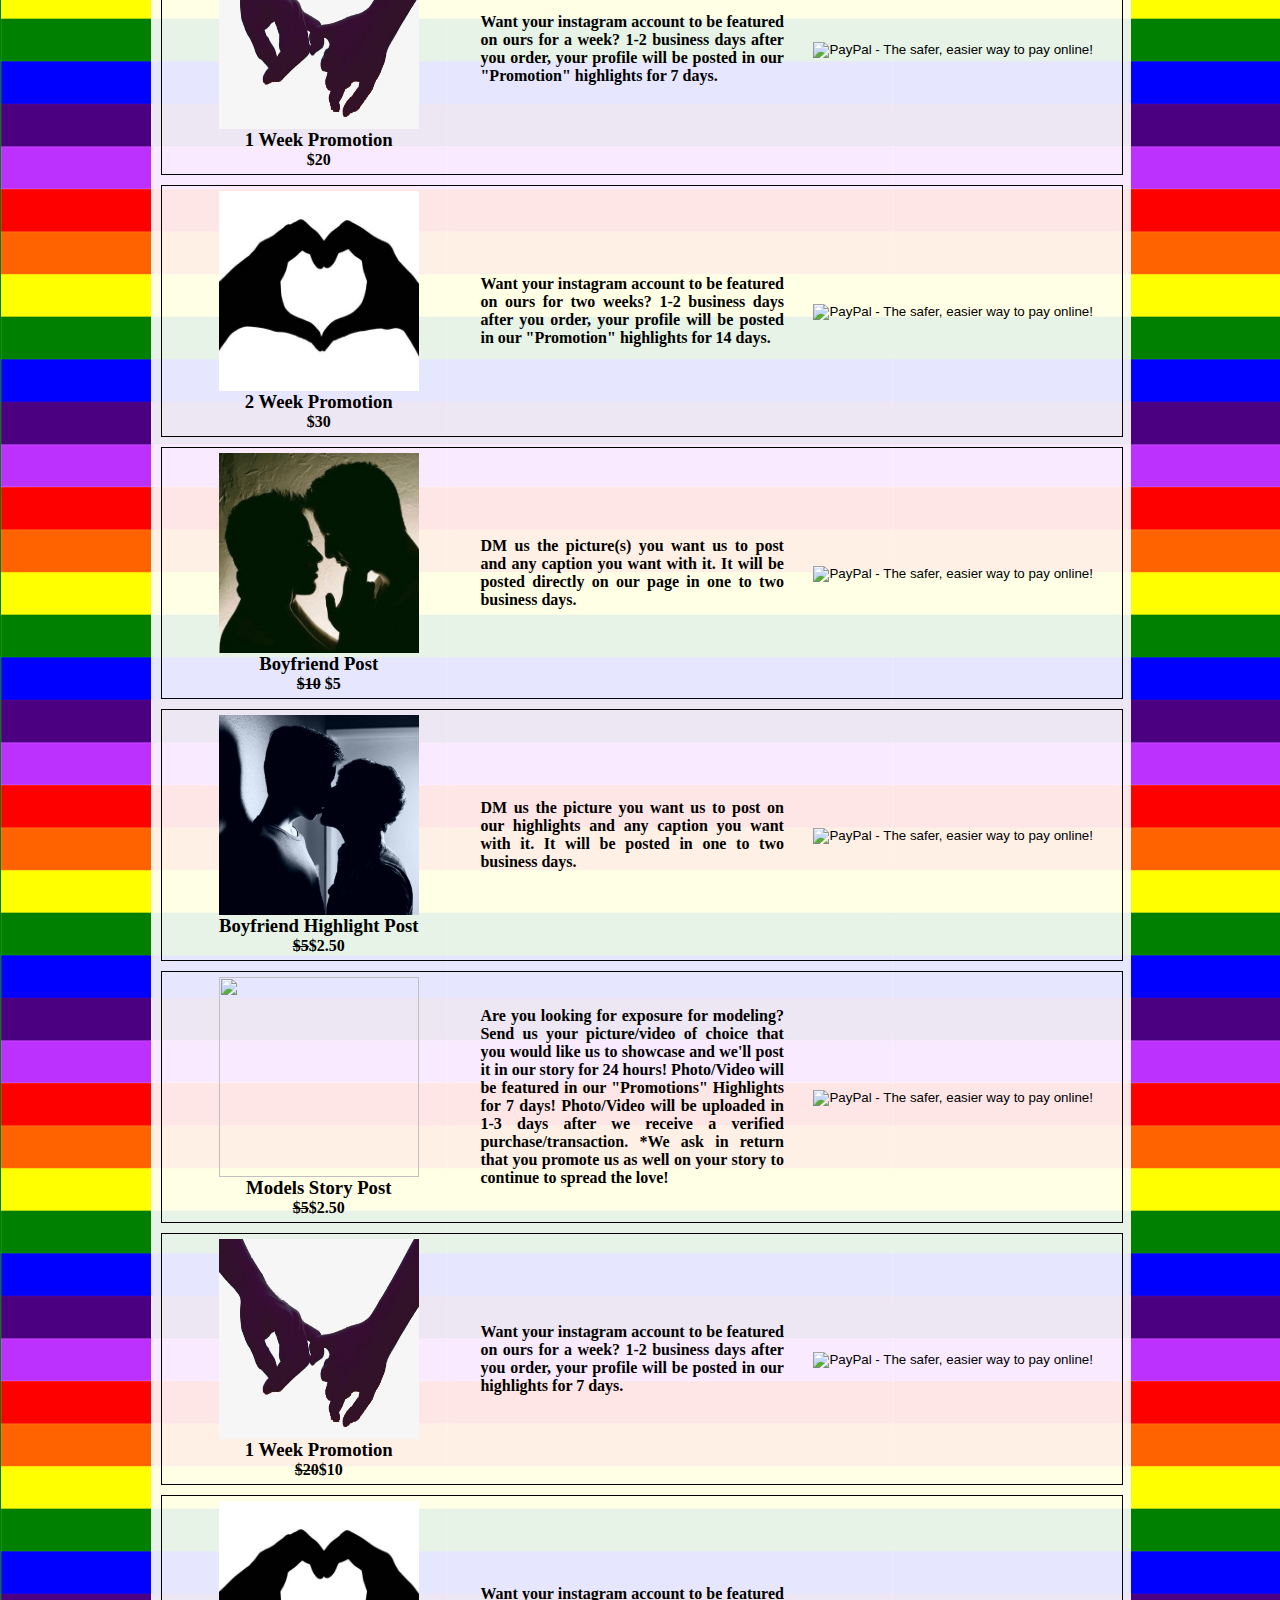
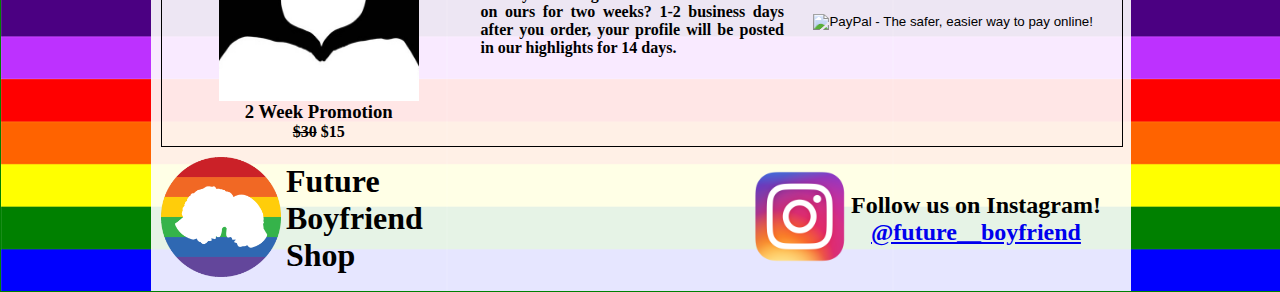
==== commit 03bc141f: "Add files via upload" ====
--- a/index.html
+++ b/index.html
@@ -107,22 +107,156 @@
 		</div>
 	  </div>
 
-	  <div id="discountDiv">
+    <div id="discountDiv">
 		  <h4>APPLY DISCOUNT:</h4>
 		  <input id="discount"></input>
 		  <button id="discountButton">Get Discount</button>
 	  </div>
 	  <div id="successCode">
-		<h5 id="success">SUCCESS: 25% OFF</h5>
-		<h5 id="error">ERROR: Code not valid</h5>
+  		<h5 id="success">SUCCESS: 25% OFF</h5>
+  		<h5 id="error">ERROR: Code not valid</h5>
 	  </div>
 
 	  <div id="store">
         <div class="item a">
           <div class="left">
             <img class="bfPost" src="css/img/BoyfriendPost.jpg">
+            <h3>Boyfriend Feed Post</h3>
+            <h4 id="postPrice">$10</h4>
+          </div>
+          <div class="center">
+            <h4>DM us the picture/video(s) you want us to post and
+                any caption you want with it. It will be posted directly on our page in
+                one to two business days.</h4>
+          </div>
+          <div class="right">
+            <form action="https://www.paypal.com/cgi-bin/webscr" method="post" target="_top">
+            <input type="hidden" name="cmd" value="_s-xclick">
+            <input type="hidden" name="hosted_button_id" value="WRPUH65JNXTL4">
+            <input type="image" src="https://www.paypalobjects.com/en_US/i/btn/btn_buynowCC_LG.gif" border="0" name="submit" alt="PayPal - The safer, easier way to pay online!">
+            <img alt="" border="0" src="https://www.paypalobjects.com/en_US/i/scr/pixel.gif" width="1" height="1">
+            </form>
+          </div>
+        </div>
+
+        <div class="item b">
+          <div class="left">
+            <img class="bfPost" src="css/img/BoyfriendHighlight.jpg">
+            <h3>Boyfriend Highlight Post</h3>
+            <h4>$5</h4>
+          </div>
+          <div class="center">
+            <h4>DM us the picture/video you want us to post on our "Promotions" highlights and
+                any caption you want with it. It will be posted in
+                one to two business days. Package Deal! Story and Highlights</h4>
+          </div>
+          <div class="right">
+            <form action="https://www.paypal.com/cgi-bin/webscr" method="post" target="_top">
+            <input type="hidden" name="cmd" value="_s-xclick">
+            <input type="hidden" name="hosted_button_id" value="3H5JLT7WZZYUG">
+            <input type="image" src="https://www.paypalobjects.com/en_US/i/btn/btn_buynowCC_LG.gif" border="0" name="submit" alt="PayPal - The safer, easier way to pay online!">
+            <img alt="" border="0" src="https://www.paypalobjects.com/en_US/i/scr/pixel.gif" width="1" height="1">
+            </form>
+          </div>
+        </div>
+
+        <div class="item b">
+          <div class="left">
+            <img class="bfPost" src="css/img/ModelPost.jpg">
+            <h3>Models Story Post</h3>
+            <h4>$5</h4>
+          </div>
+          <div class="center">
+            <h4>Are you looking for exposure for modeling? Send us your picture/video of choice that you would like us to showcase and we'll post it in our story for 24 hours!
+Photo/Video will be featured in our "Promotions" Highlights for 7 days!
+Photo/Video will be uploaded in 1-3 days after we receive a verified purchase/transaction.
+*We ask in return that you promote us as well on your story to continue to spread the love!</h4>
+          </div>
+          <div class="right">
+            <form action="https://www.paypal.com/cgi-bin/webscr" method="post" target="_top">
+            <input type="hidden" name="cmd" value="_s-xclick">
+            <input type="hidden" name="hosted_button_id" value="5PYEMLAQMAMA6">
+            <input type="image" src="https://www.paypalobjects.com/en_US/i/btn/btn_buynowCC_LG.gif" border="0" name="submit" alt="PayPal - The safer, easier way to pay online!">
+            <img alt="" border="0" src="https://www.paypalobjects.com/en_US/i/scr/pixel.gif" width="1" height="1">
+            </form>
+          </div>
+        </div>
+
+        <div class="item c">
+          <div class="left">
+            <img class="bfPost" src="css/img/hands.jpg">
+            <h3>1 Week Promotion</h3>
+            <h4>$20</h4>
+          </div>
+          <div class="center">
+            <h4>Want your instagram account to be featured on ours
+            for a week? 1-2 business days after you order, your profile will be posted in our "Promotion" highlights for 7 days.</h4>
+          </div>
+          <div class="right">
+            <form action="https://www.paypal.com/cgi-bin/webscr" method="post" target="_top">
+            <input type="hidden" name="cmd" value="_s-xclick">
+            <input type="hidden" name="hosted_button_id" value="8Y2U8KNNKZ4W4">
+            <input type="image" src="https://www.paypalobjects.com/en_US/i/btn/btn_buynowCC_LG.gif" border="0" name="submit" alt="PayPal - The safer, easier way to pay online!">
+            <img alt="" border="0" src="https://www.paypalobjects.com/en_US/i/scr/pixel.gif" width="1" height="1">
+            </form>
+          </div>
+        </div>
+        <div class="item d">
+          <div class="left">
+            <img class="bfPost" src="css/img/heart.jpg">
+            <h3>2 Week Promotion</h3>
+            <h4>$30</h4>
+          </div>
+          <div class="center">
+            <h4>Want your instagram account to be featured on ours
+            for two weeks? 1-2 business days after you order, your profile will be posted in our "Promotion" highlights for 14 days.</h4>
+          </div>
+          <div class="right">
+            <form action="https://www.paypal.com/cgi-bin/webscr" method="post" target="_top">
+            <input type="hidden" name="cmd" value="_s-xclick">
+            <input type="hidden" name="hosted_button_id" value="D8SXCLYF2VHA6">
+            <input type="image" src="https://www.paypalobjects.com/en_US/i/btn/btn_buynowCC_LG.gif" border="0" name="submit" alt="PayPal - The safer, easier way to pay online!">
+            <img alt="" border="0" src="https://www.paypalobjects.com/en_US/i/scr/pixel.gif" width="1" height="1">
+            </form>
+          </div>
+        </div>
+		<div class="item e">
+          <div class="left">
+            <img class="bfPost" src="css/img/gaylogo1.png">
+            <h3>Instagram Account Takeover!</h3>
+            <h4 id="accountPrice">$20</h4>
+          </div>
+          <div class="center">
+            <h4>You get to takeover our account! We will post whatever you want for one, three, or five days! Posts submitted must be professional, clear, and contain high quality.
+                    *Will be posted once approved*</h4>
+          </div>
+          <div class="right">
+            <form action="https://www.paypal.com/cgi-bin/webscr" method="post" target="_top">
+            <input type="hidden" name="cmd" value="_s-xclick">
+            <input type="hidden" name="hosted_button_id" value="MGHFM583RNB7L">
+
+            <input type="hidden" name="currency_code" value="USD">
+            <input type="image" src="https://www.paypalobjects.com/en_US/i/btn/btn_buynowCC_LG.gif" border="0" name="submit" alt="PayPal - The safer, easier way to pay online!">
+            <img alt="" border="0" src="https://www.paypalobjects.com/en_US/i/scr/pixel.gif" width="1" height="1">
+            <table>
+            <tr><td><input type="hidden" name="on0" value="Days" ></td></tr><tr><td><select name="os0" class="dropdown" id="accountDropdown">
+            	<option value="1 Day">1 Day $20.00 USD</option>
+            	<option value="3 Days">3 Days $50.00 USD</option>
+            	<option value="5 Days">5 Days $80.00 USD</option>
+            </select> </td></tr>
+            </table>
+            </form>
+          </div>
+        </div>
+      </div>
+
+
+      <div id="discountStore">
+        <div class="item a">
+          <div class="left">
+            <img class="bfPost" src="css/img/BoyfriendPost.jpg">
             <h3>Boyfriend Post</h3>
-            <h4 id="postPrice">$5</h4>
+            <h4 id="postDiscountPrice"><strike id="strikePrice">$10</strike> $5</h4>
           </div>
           <div class="center">
             <h4>DM us the picture(s) you want us to post and
@@ -131,25 +265,18 @@
           </div>
           <div class="right">
             <form action="https://www.paypal.com/cgi-bin/webscr" method="post" target="_top">
-				<input type="hidden" name="cmd" value="_s-xclick">
-				<input type="hidden" name="hosted_button_id" value="6M3QUA4G8E9NJ">
-				<input type="hidden" name="currency_code" value="USD">
-				<input type="image" src="https://www.paypalobjects.com/en_US/i/btn/btn_buynowCC_LG.gif" border="0" name="submit" alt="PayPal - The safer, easier way to pay online!">
-				<img alt="" border="0" src="https://www.paypalobjects.com/en_US/i/scr/pixel.gif" width="1" height="1">
-				<table>
-				<tr><td><input type="hidden"  name="on0" value="Options"></td></tr><tr><td><select id="postDropdown" class="dropdown" name="os0">
-					<option value="1 Post">1 Post $5.00 USD</option>
-					<option value="3 Posts">3 Posts $12.00 USD</option>
-				</select> </td></tr>
-				</table>
-			</form>
+            <input type="hidden" name="cmd" value="_s-xclick">
+            <input type="hidden" name="hosted_button_id" value="Y7QMS89T4372S">
+            <input type="image" src="https://www.paypalobjects.com/en_US/i/btn/btn_buynowCC_LG.gif" border="0" name="submit" alt="PayPal - The safer, easier way to pay online!">
+            <img alt="" border="0" src="https://www.paypalobjects.com/en_US/i/scr/pixel.gif" width="1" height="1">
+            </form>
           </div>
         </div>
         <div class="item b">
           <div class="left">
             <img class="bfPost" src="css/img/BoyfriendHighlight.jpg">
             <h3>Boyfriend Highlight Post</h3>
-            <h4>$10</h4>
+            <h4><strike>$5</strike>$2.50</h4>
           </div>
           <div class="center">
             <h4>DM us the picture you want us to post on our highlights and
@@ -158,18 +285,40 @@
           </div>
           <div class="right">
             <form action="https://www.paypal.com/cgi-bin/webscr" method="post" target="_top">
-				<input type="hidden" name="cmd" value="_s-xclick">
-				<input type="hidden" name="hosted_button_id" value="PYPCPW6UT5YUL">
-				<input type="image" src="https://www.paypalobjects.com/en_US/i/btn/btn_buynowCC_LG.gif" border="0" name="submit" alt="PayPal - The safer, easier way to pay online!">
-				<img alt="" border="0" src="https://www.paypalobjects.com/en_US/i/scr/pixel.gif" width="1" height="1">
-			</form>
+            <input type="hidden" name="cmd" value="_s-xclick">
+            <input type="hidden" name="hosted_button_id" value="RTFE2K66XT946">
+            <input type="image" src="https://www.paypalobjects.com/en_US/i/btn/btn_buynowCC_LG.gif" border="0" name="submit" alt="PayPal - The safer, easier way to pay online!">
+            <img alt="" border="0" src="https://www.paypalobjects.com/en_US/i/scr/pixel.gif" width="1" height="1">
+            </form>
+          </div>
+        </div>
+        <div class="item b">
+          <div class="left">
+            <img class="bfPost" src="css/img/ModelPost.jpg">
+            <h3>Models Story Post</h3>
+            <h4><strike>$5</strike>$2.50</h4>
+          </div>
+          <div class="center">
+            <h4>Are you looking for exposure for modeling? Send us your picture/video of choice that you would
+              like us to showcase and we'll post it in our story for 24 hours! Photo/Video will be featured in
+              our "Promotions" Highlights for 7 days! Photo/Video will be uploaded in 1-3 days after we receive
+              a verified purchase/transaction. *We ask in return that you promote us as well on your story to
+              continue to spread the love!</h4>
+          </div>
+          <div class="right">
+            <form action="https://www.paypal.com/cgi-bin/webscr" method="post" target="_top">
+            <input type="hidden" name="cmd" value="_s-xclick">
+            <input type="hidden" name="hosted_button_id" value="FRJ8WCU63VE6E">
+            <input type="image" src="https://www.paypalobjects.com/en_US/i/btn/btn_buynowCC_LG.gif" border="0" name="submit" alt="PayPal - The safer, easier way to pay online!">
+            <img alt="" border="0" src="https://www.paypalobjects.com/en_US/i/scr/pixel.gif" width="1" height="1">
+            </form>
           </div>
         </div>
         <div class="item c">
           <div class="left">
             <img class="bfPost" src="css/img/hands.jpg">
             <h3>1 Week Promotion</h3>
-            <h4>$10</h4>
+            <h4><strike>$20</strike>$10</h4>
           </div>
           <div class="center">
             <h4>Want your instagram account to be featured on ours
@@ -177,174 +326,34 @@
           </div>
           <div class="right">
             <form action="https://www.paypal.com/cgi-bin/webscr" method="post" target="_top">
-				<input type="hidden" name="cmd" value="_s-xclick">
-				<input type="hidden" name="hosted_button_id" value="3KZLHXZ75WAME">
-				<input type="image" src="https://www.paypalobjects.com/en_US/i/btn/btn_buynowCC_LG.gif" border="0" name="submit" alt="PayPal - The safer, easier way to pay online!">
-				<img alt="" border="0" src="https://www.paypalobjects.com/en_US/i/scr/pixel.gif" width="1" height="1">
-			</form>
+            <input type="hidden" name="cmd" value="_s-xclick">
+            <input type="hidden" name="hosted_button_id" value="68EGPVUFRWGES">
+            <input type="image" src="https://www.paypalobjects.com/en_US/i/btn/btn_buynowCC_LG.gif" border="0" name="submit" alt="PayPal - The safer, easier way to pay online!">
+            <img alt="" border="0" src="https://www.paypalobjects.com/en_US/i/scr/pixel.gif" width="1" height="1">
+            </form>
           </div>
         </div>
         <div class="item d">
           <div class="left">
             <img class="bfPost" src="css/img/heart.jpg">
             <h3>2 Week Promotion</h3>
-            <h4>$15</h4>
+            <h4><strike>$30</strike> $15</h4>
           </div>
           <div class="center">
             <h4>Want your instagram account to be featured on ours
             for two weeks? 1-2 business days after you order, your profile will be posted in our highlights for 14 days.</h4>
           </div>
           <div class="right">
-            <form id="d" action="https://www.paypal.com/cgi-bin/webscr" method="post" target="_top _blank">
-            <input type="hidden" name="cmd" value="_s-xclick">
-            <input type="hidden" name="hosted_button_id" value="VEH8HWB7N42ZJ">
-            <input type="image" src="https://www.paypalobjects.com/en_US/i/btn/btn_buynowCC_LG.gif" border="0" name="submit" alt="PayPal - The safer, easier way to pay online!">
-            <img alt="" border="0" src="https://www.paypalobjects.com/en_US/i/scr/pixel.gif" width="1" height="1">
-            </form>
-          </div>
-        </div>
-		<div class="item e">
-          <div class="left">
-            <img class="bfPost" src="css/img/gaylogo1.png">
-            <h3>Instagram Account Takeover!</h3>
-            <h4 id="accountPrice">$20</h4>
-          </div>
-          <div class="center">
-            <h4>You get to takeover our account! We will post whatever you want (and only you) for one, three, or five days!</h4>
-          </div>
-          <div class="right">
-            <form action="https://www.paypal.com/cgi-bin/webscr" method="post" target="_top">
-			<input type="hidden" name="cmd" value="_s-xclick">
-			<input type="hidden" name="hosted_button_id" value="ZV5USGPY7FKN2">
-			<input type="hidden" name="currency_code" value="USD">
-			<input type="image" src="https://www.paypalobjects.com/en_US/i/btn/btn_buynowCC_LG.gif" border="0" name="submit" alt="PayPal - The safer, easier way to pay online!">
-			<img alt="" border="0" src="https://www.paypalobjects.com/en_US/i/scr/pixel.gif" width="1" height="1">
-			<table>
-			<tr><td><input type="hidden" name="on0" value="opts"></td></tr><tr><td><select name="os0" id="accountDropdown" class="dropdown">
-				<option value="1 Day">1 Day $20.00 USD</option>
-				<option value="3 Days">3 Days $45.00 USD</option>
-				<option value="5 Days">5 Days $60.00 USD</option>
-			</select> </td></tr>
-			</table>
-			</form>
-          </div>
-        </div>
-      </div>
-
-	  <div id="discountStore">
-        <div class="item a">
-          <div class="left">
-            <img class="bfPost" src="css/img/BoyfriendPost.jpg">
-            <h3>Boyfriend Post</h3>
-            <h4 id="postDiscountPrice"><strike id="strikePrice">$5</strike> $3.75</h4>
-          </div>
-          <div class="center">
-            <h4>DM us the picture(s) you want us to post and
-                any caption you want with it. It will be posted directly on our page in
-                one to two business days.</h4>
-          </div>
-          <div class="right">
-            <form action="https://www.paypal.com/cgi-bin/webscr" method="post" target="_top">
-				<input type="hidden" name="cmd" value="_s-xclick">
-				<input type="hidden" name="hosted_button_id" value="KRY8F28BUHRBL">
-				<input type="hidden" name="currency_code" value="USD">
-				<input type="image" src="https://www.paypalobjects.com/en_US/i/btn/btn_buynowCC_LG.gif" border="0" name="submit" alt="PayPal - The safer, easier way to pay online!">
-				<img alt="" border="0" src="https://www.paypalobjects.com/en_US/i/scr/pixel.gif" width="1" height="1">
-				<table>
-				<tr><td><input type="hidden" name="on0" value="options"></td></tr><tr><td>
-				<select class="dropdown" id="discountDropdown" name="os0">
-					<option value="1 Post">1 Post $3.75 USD</option>
-					<option value="3 Posts">3 Posts $9.00 USD</option>
-				</select> </td></tr>
-				</table>
-			</form>
-          </div>
-        </div>
-        <div class="item b">
-          <div class="left">
-            <img class="bfPost" src="css/img/BoyfriendHighlight.jpg">
-            <h3>Boyfriend Highlight Post</h3>
-            <h4><strike>$10</strike> $7.50</h4>
-          </div>
-          <div class="center">
-            <h4>DM us the picture you want us to post on our highlights and
-                any caption you want with it. It will be posted in
-                one to two business days.</h4>
-          </div>
-          <div class="right">
-            <form action="https://www.paypal.com/cgi-bin/webscr" method="post" target="_top">
-				<input type="hidden" name="cmd" value="_s-xclick">
-				<input type="hidden" name="hosted_button_id" value="MAQQTWQAUJVRN">
-				<input type="image" src="https://www.paypalobjects.com/en_US/i/btn/btn_buynowCC_LG.gif" border="0" name="submit" alt="PayPal - The safer, easier way to pay online!">
-				<img alt="" border="0" src="https://www.paypalobjects.com/en_US/i/scr/pixel.gif" width="1" height="1">
-			</form>
-          </div>
-        </div>
-        <div class="item c">
-          <div class="left">
-            <img class="bfPost" src="css/img/hands.jpg">
-            <h3>1 Week Promotion</h3>
-            <h4><strike>$10</strike> $7.50</h4>
-          </div>
-          <div class="center">
-            <h4>Want your instagram account to be featured on ours
-            for a week? 1-2 business days after you order, your profile will be posted in our highlights for 7 days.</h4>
-          </div>
-          <div class="right">
-            <form action="https://www.paypal.com/cgi-bin/webscr" method="post" target="_top">
-				<input type="hidden" name="cmd" value="_s-xclick">
-				<input type="hidden" name="hosted_button_id" value="WGWQSML3ELRVL">
-				<input type="image" src="https://www.paypalobjects.com/en_US/i/btn/btn_buynowCC_LG.gif" border="0" name="submit" alt="PayPal - The safer, easier way to pay online!">
-				<img alt="" border="0" src="https://www.paypalobjects.com/en_US/i/scr/pixel.gif" width="1" height="1">
-			</form>
-          </div>
-        </div>
-        <div class="item d">
-          <div class="left">
-            <img class="bfPost" src="css/img/heart.jpg">
-            <h3>2 Week Promotion</h3>
-            <h4><strike>$15</strike> $11.25</h4>
-          </div>
-          <div class="center">
-            <h4>Want your instagram account to be featured on ours
-            for two weeks? 1-2 business days after you order, your profile will be posted in our highlights for 14 days.</h4>
-          </div>
-          <div class="right">
-            <form action="https://www.paypal.com/cgi-bin/webscr" method="post" target="_top">
-				<input type="hidden" name="cmd" value="_s-xclick">
-				<input type="hidden" name="hosted_button_id" value="WCBDVK6SPV472">
-				<input type="image" src="https://www.paypalobjects.com/en_US/i/btn/btn_buynowCC_LG.gif" border="0" name="submit" alt="PayPal - The safer, easier way to pay online!">
-				<img alt="" border="0" src="https://www.paypalobjects.com/en_US/i/scr/pixel.gif" width="1" height="1">
-			</form>
-          </div>
-        </div>
-		<div class="item e">
-          <div class="left">
-            <img class="bfPost" src="css/img/gaylogo1.png">
-            <h3>Instagram Account Takeover!</h3>
-            <h4 id="accountDiscountPrice"><strike>$20</strike> $16</h4>
-          </div>
-          <div class="center">
-            <h4>You get to log into our account and post what you want (as long as it is approved by us) for three or five days!</h4>
-          </div>
-          <div class="right">
-            <form action="https://www.paypal.com/cgi-bin/webscr" method="post" target="_top">
-			<input type="hidden" name="cmd" value="_s-xclick">
-			<input type="hidden" name="hosted_button_id" value="HTJREZUR6J47L">
-			<input type="hidden" name="currency_code" value="USD">
-			<input type="image" src="https://www.paypalobjects.com/en_US/i/btn/btn_buynowCC_LG.gif" border="0" name="submit" alt="PayPal - The safer, easier way to pay online!">
-			<img alt="" border="0" src="https://www.paypalobjects.com/en_US/i/scr/pixel.gif" width="1" height="1">
-			<table>
-			<tr><td><input type="hidden" name="on0" value="opt"></td></tr><tr><td><select name="os0" id="accountDiscountDropdown" class="dropdown">
-				<option value="1 Day">1 Day $16.00 USD</option>
-				<option value="3 Days">3 Days $36.00 USD</option>
-				<option value="5 Days">5 Days $48.00 USD</option>
-			</select> </td></tr>
-			</table>
-			</form>
-          </div>
-        </div>
-      </div>
+            <form action="https://www.paypal.com/cgi-bin/webscr" method="post" target="_top">
+            <input type="hidden" name="cmd" value="_s-xclick">
+            <input type="hidden" name="hosted_button_id" value="R38VV8STDM9G8">
+            <input type="image" src="https://www.paypalobjects.com/en_US/i/btn/btn_buynowCC_LG.gif" border="0" name="submit" alt="PayPal - The safer, easier way to pay online!">
+            <img alt="" border="0" src="https://www.paypalobjects.com/en_US/i/scr/pixel.gif" width="1" height="1">
+            </form>
+          </div>
+        </div>
+      </div>
+
 
       <div class="header">
         <div class="logoContainer">
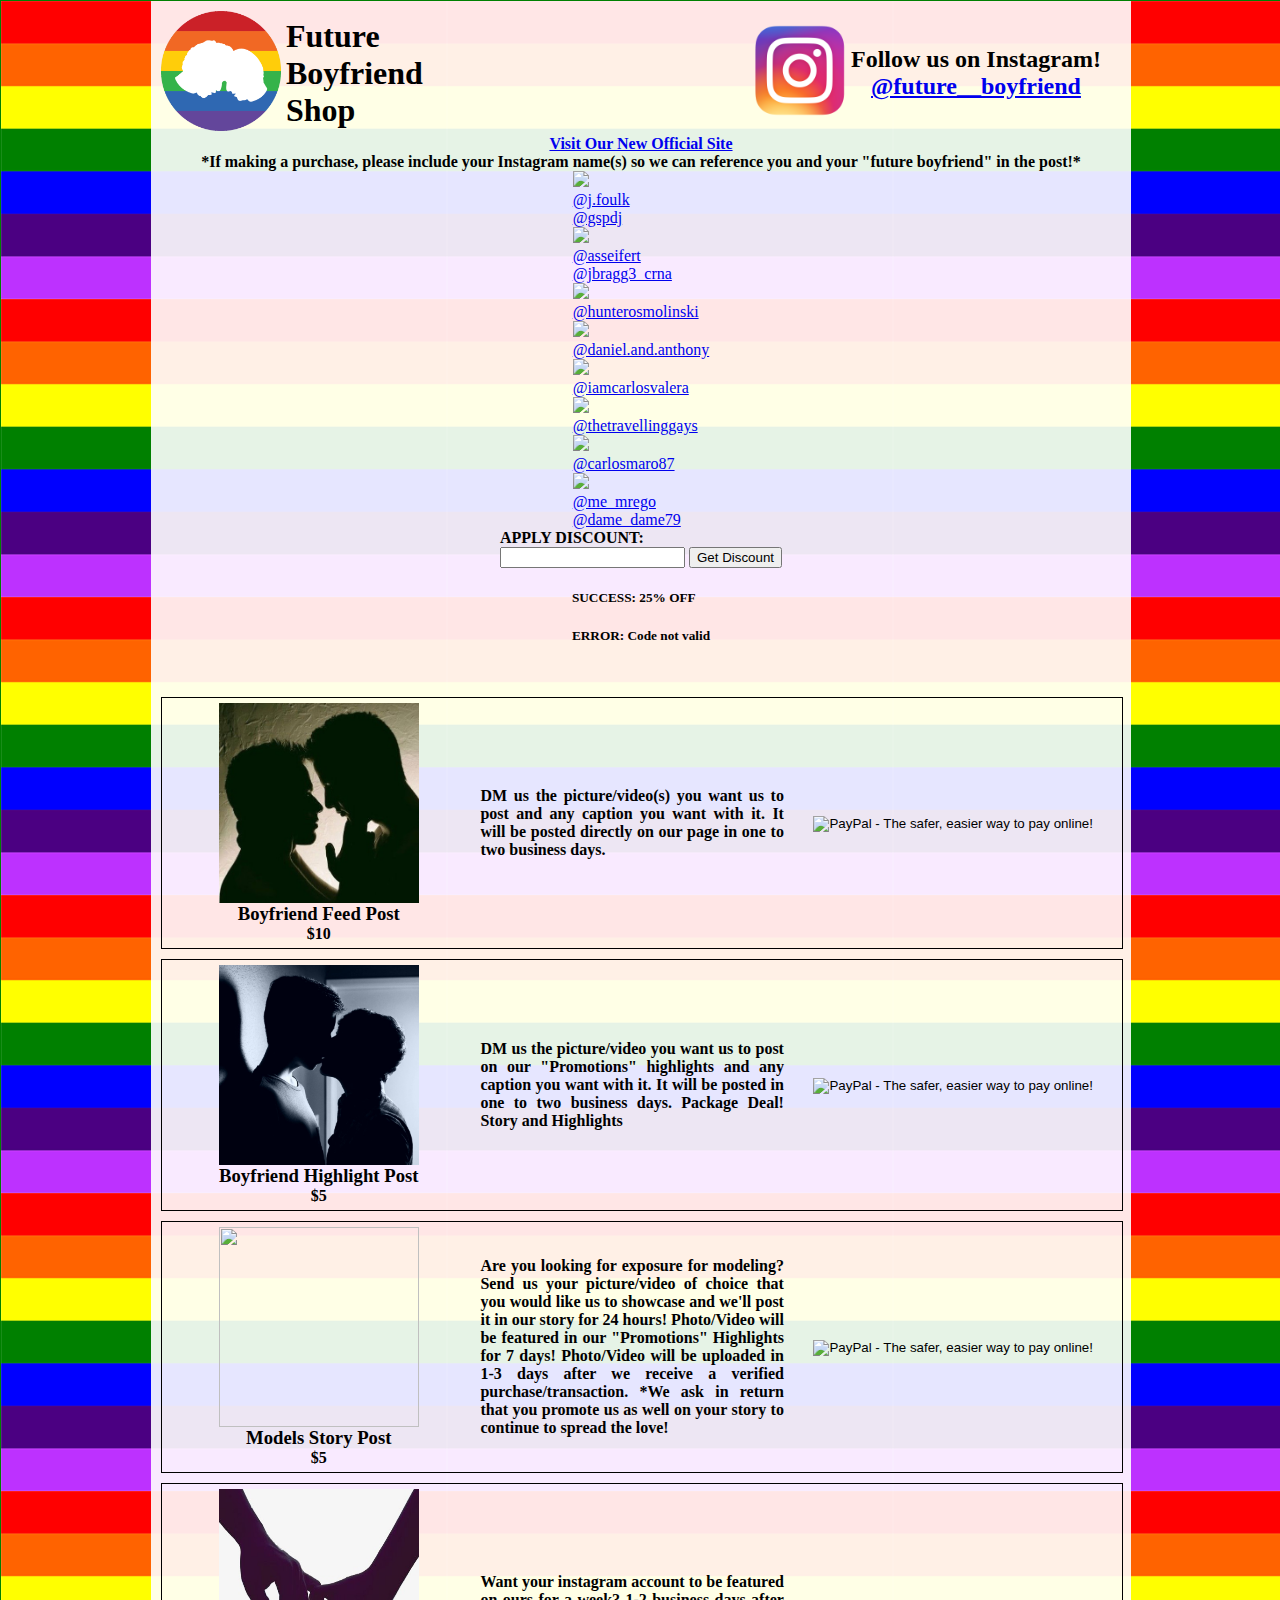
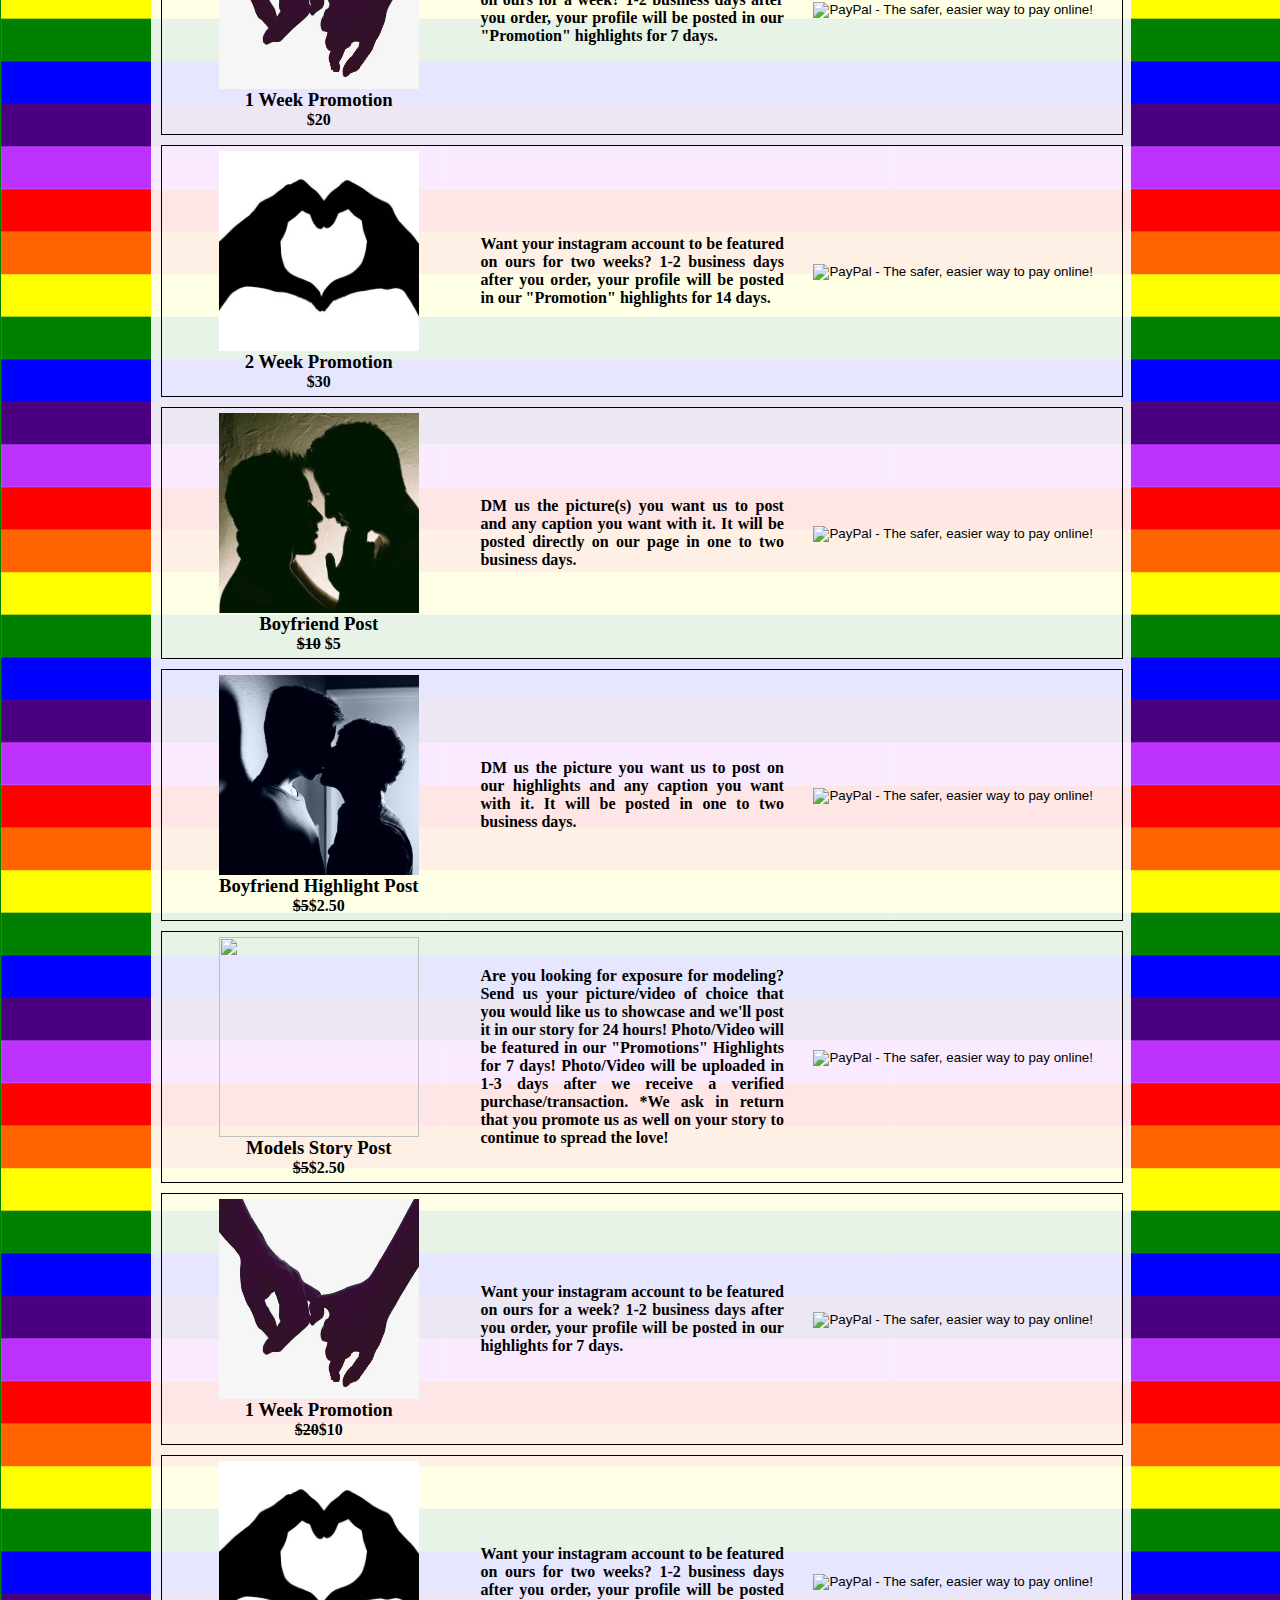
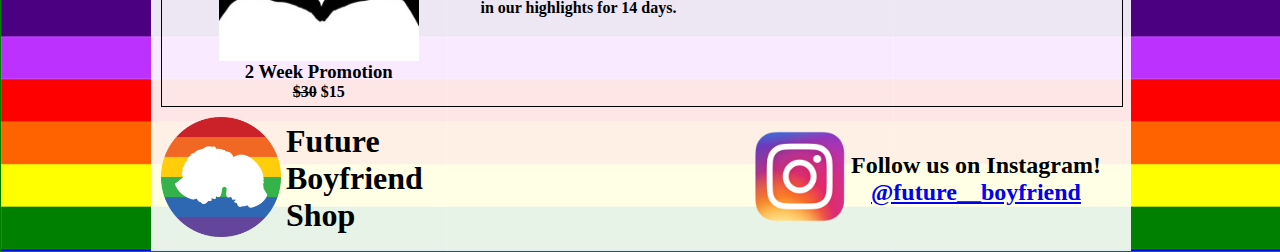
==== commit e0350d5c: "Linked new site" ====
--- a/index.html
+++ b/index.html
@@ -9,7 +9,7 @@
   <script src="js/jquery-3.3.1.min.js"></script>
   <script src="js/slick-1.8.1/slick/slick.min.js"></script>
   <script src="js/script.js"></script>
-  <title>Future Boyfriend Shop</title>
+  <title>Future Boyfriend Shop </title>
 </head>
 <body>
   <div id="main">
@@ -36,11 +36,9 @@
         </div>
       </div>
 	  <div id="redbubble">
-		<a href="https://www.redbubble.com/people/FutureBoyfriend/shop" target="_blank">
-		<img class="redbubbleLogo" src="css/img/redbubble.png">
-		<h4 class="rainbow">Visit Our Redbubble Store!</h4>
-		<img class="redbubbleLogo" src="css/img/redbubble.png">
-		</a>
+  		<a href="https://www.officialfutureboyfriend.com/" target="_blank">
+  		<h4 class="rainbow">Visit Our New Official Site</h4>
+  		</a>
 	  </div>
 	  <div id="mobile">
         <h4>If you're on Safari and the links aren't working</h4>
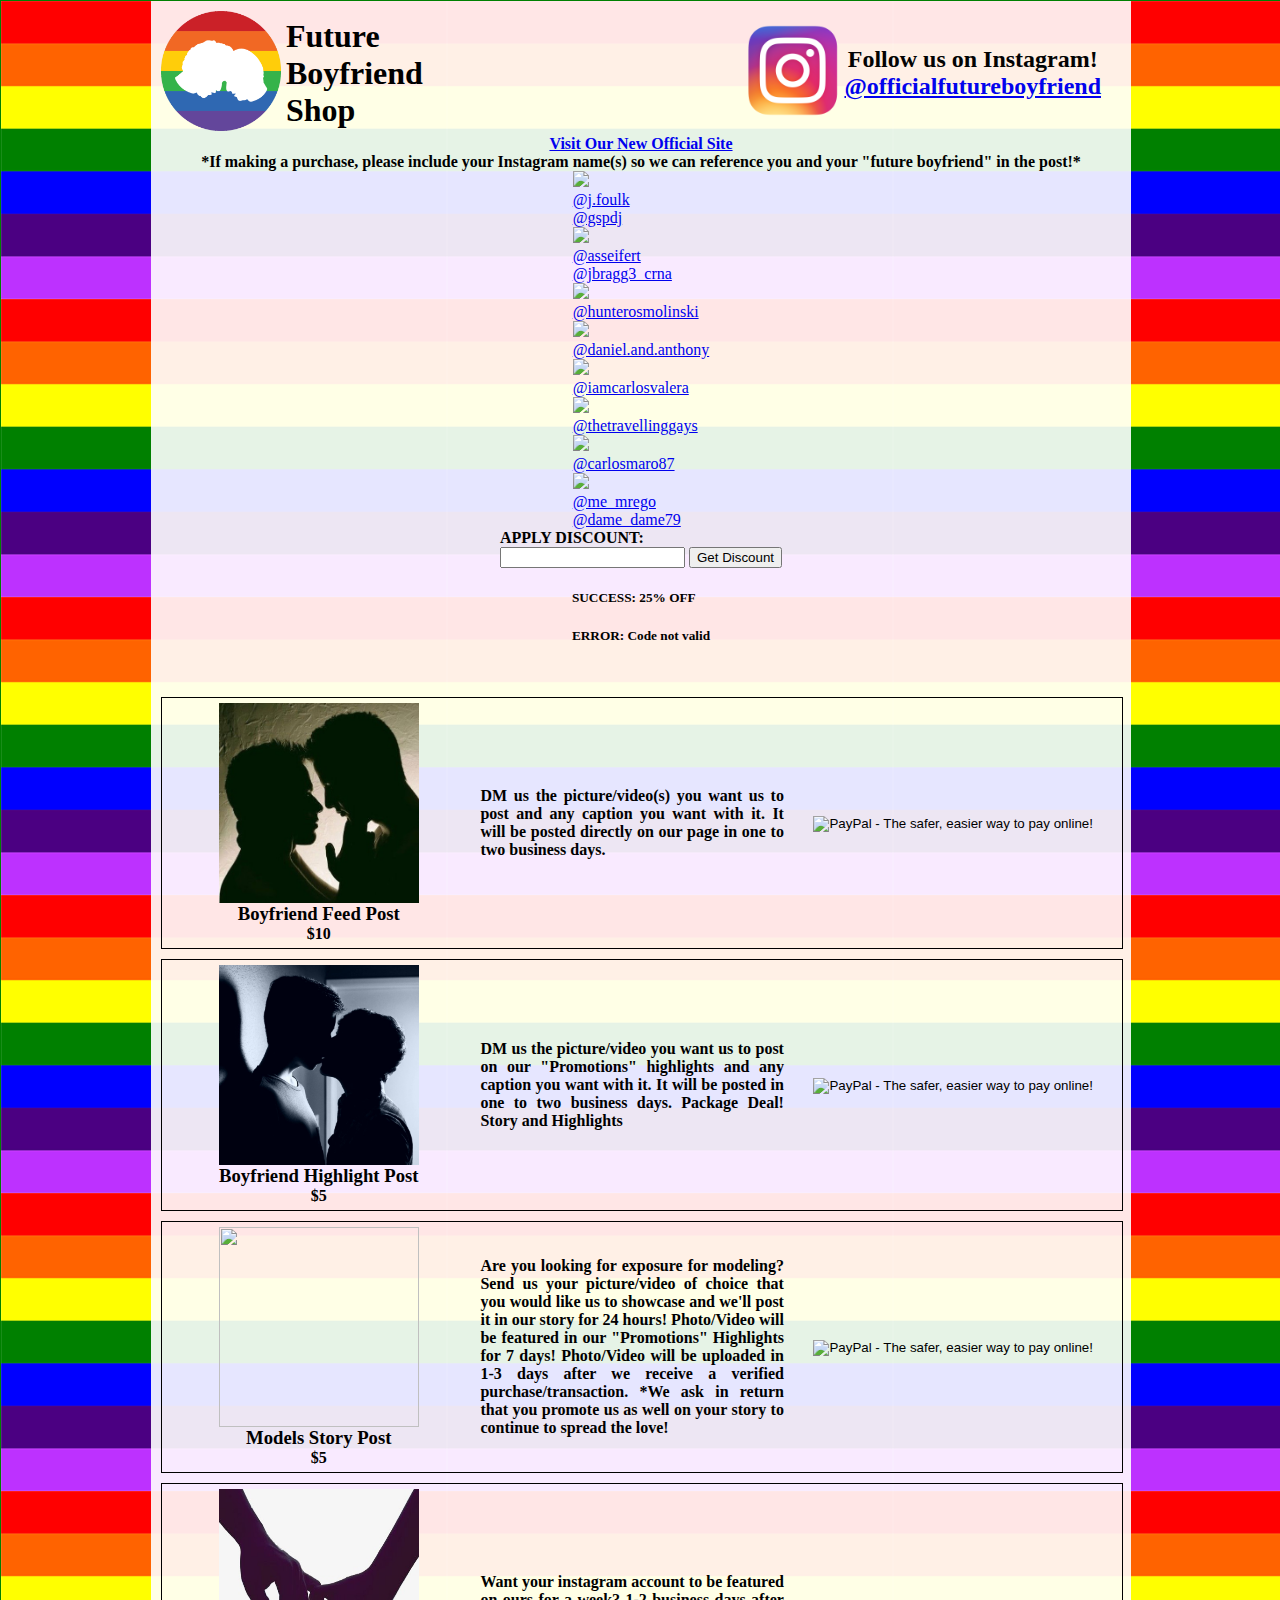
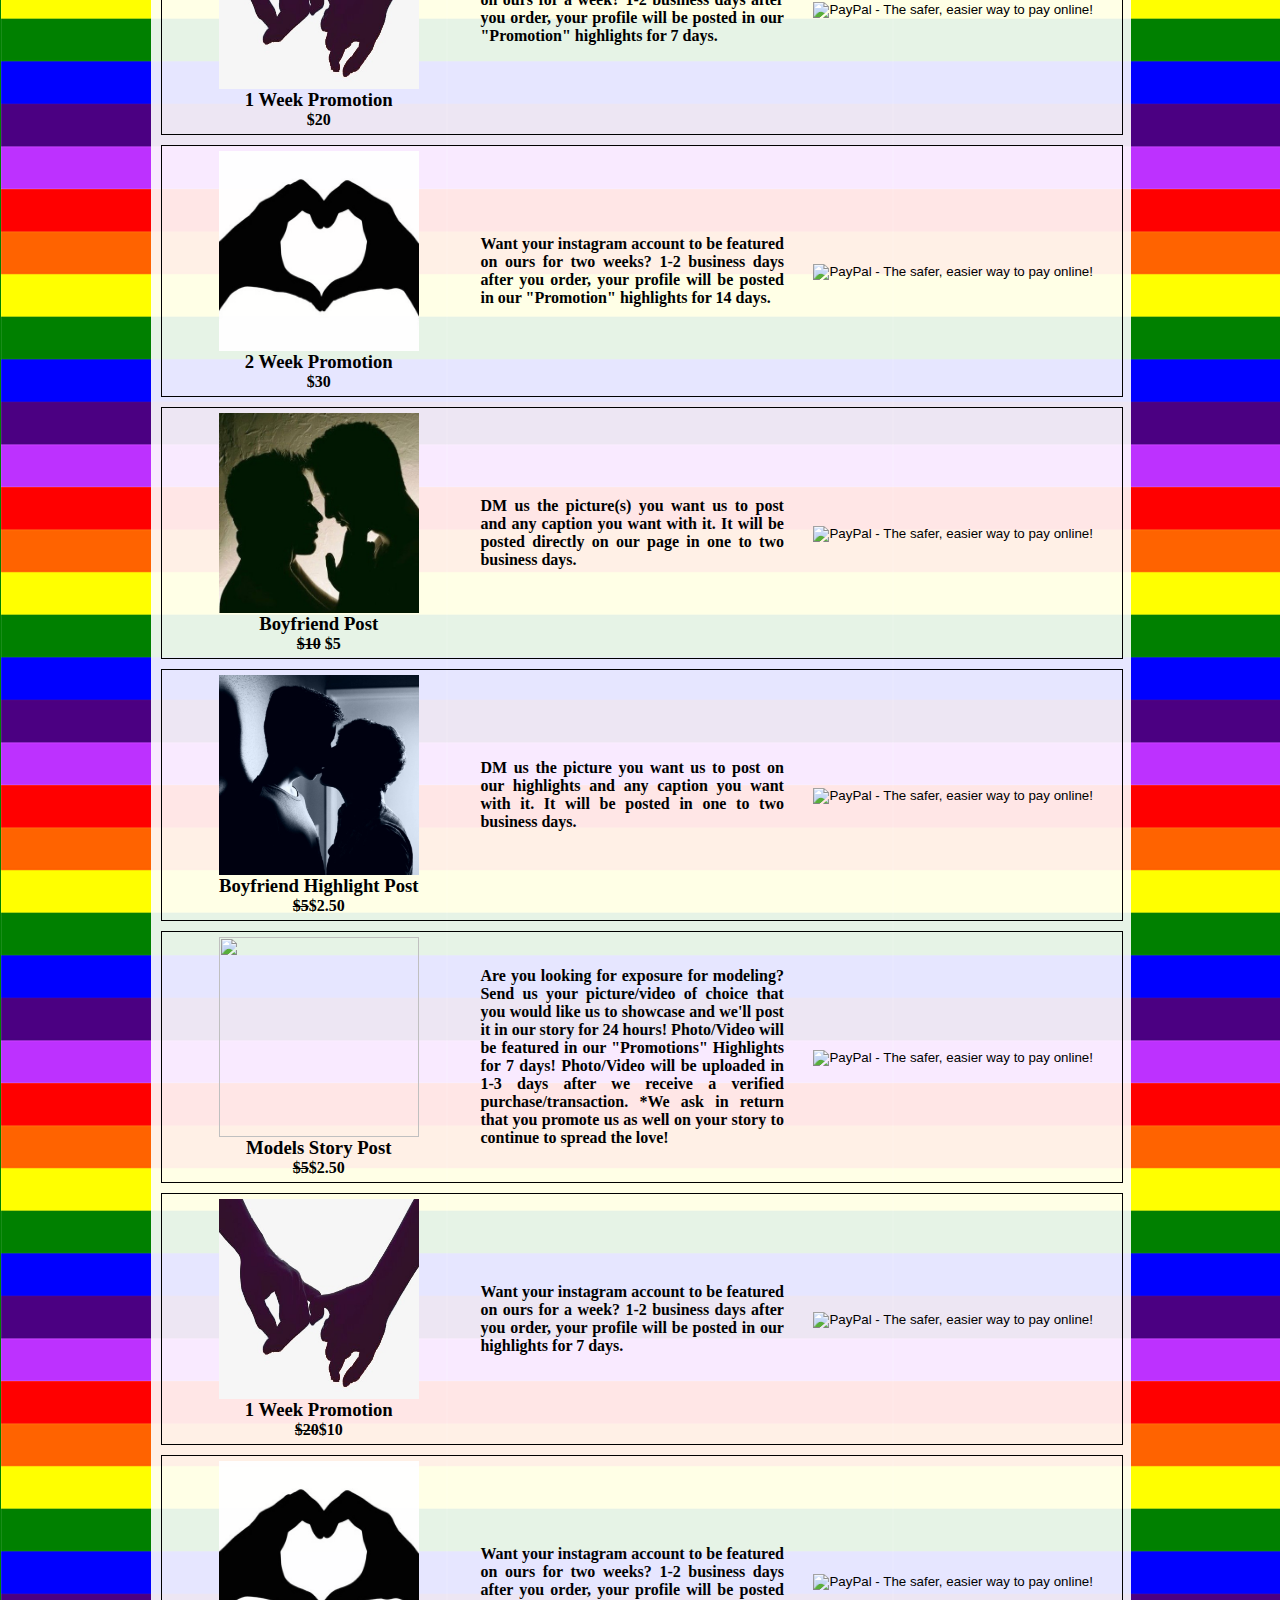
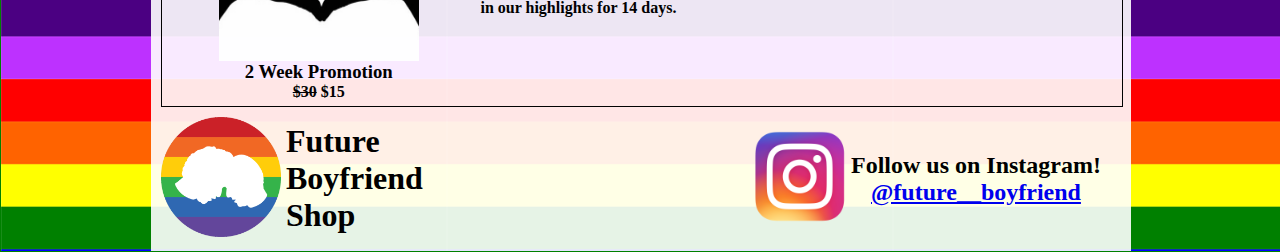
==== commit 1ff3a574: "edited instagram link" ====
--- a/index.html
+++ b/index.html
@@ -27,11 +27,11 @@
         </div>
         <div class="insta">
           <div>
-            <a href="https://www.instagram.com/future__boyfriend/" target="_blank"><img id="insta" class="hidden" src="css/img/insta.png"></a>
+            <a href="https://www.instagram.com/officialfutureboyfriend/" target="_blank"><img id="insta" class="hidden" src="css/img/insta.png"></a>
           </div>
           <div>
             <h2 id="follow" class="hidden">Follow us on Instagram!<br>
-              <a href="https://www.instagram.com/future__boyfriend/" target="_blank">@future__boyfriend</a></h2>
+              <a href="https://www.instagram.com/officialfutureboyfriend/" target="_blank">@officialfutureboyfriend</a></h2>
           </div>
         </div>
       </div>
